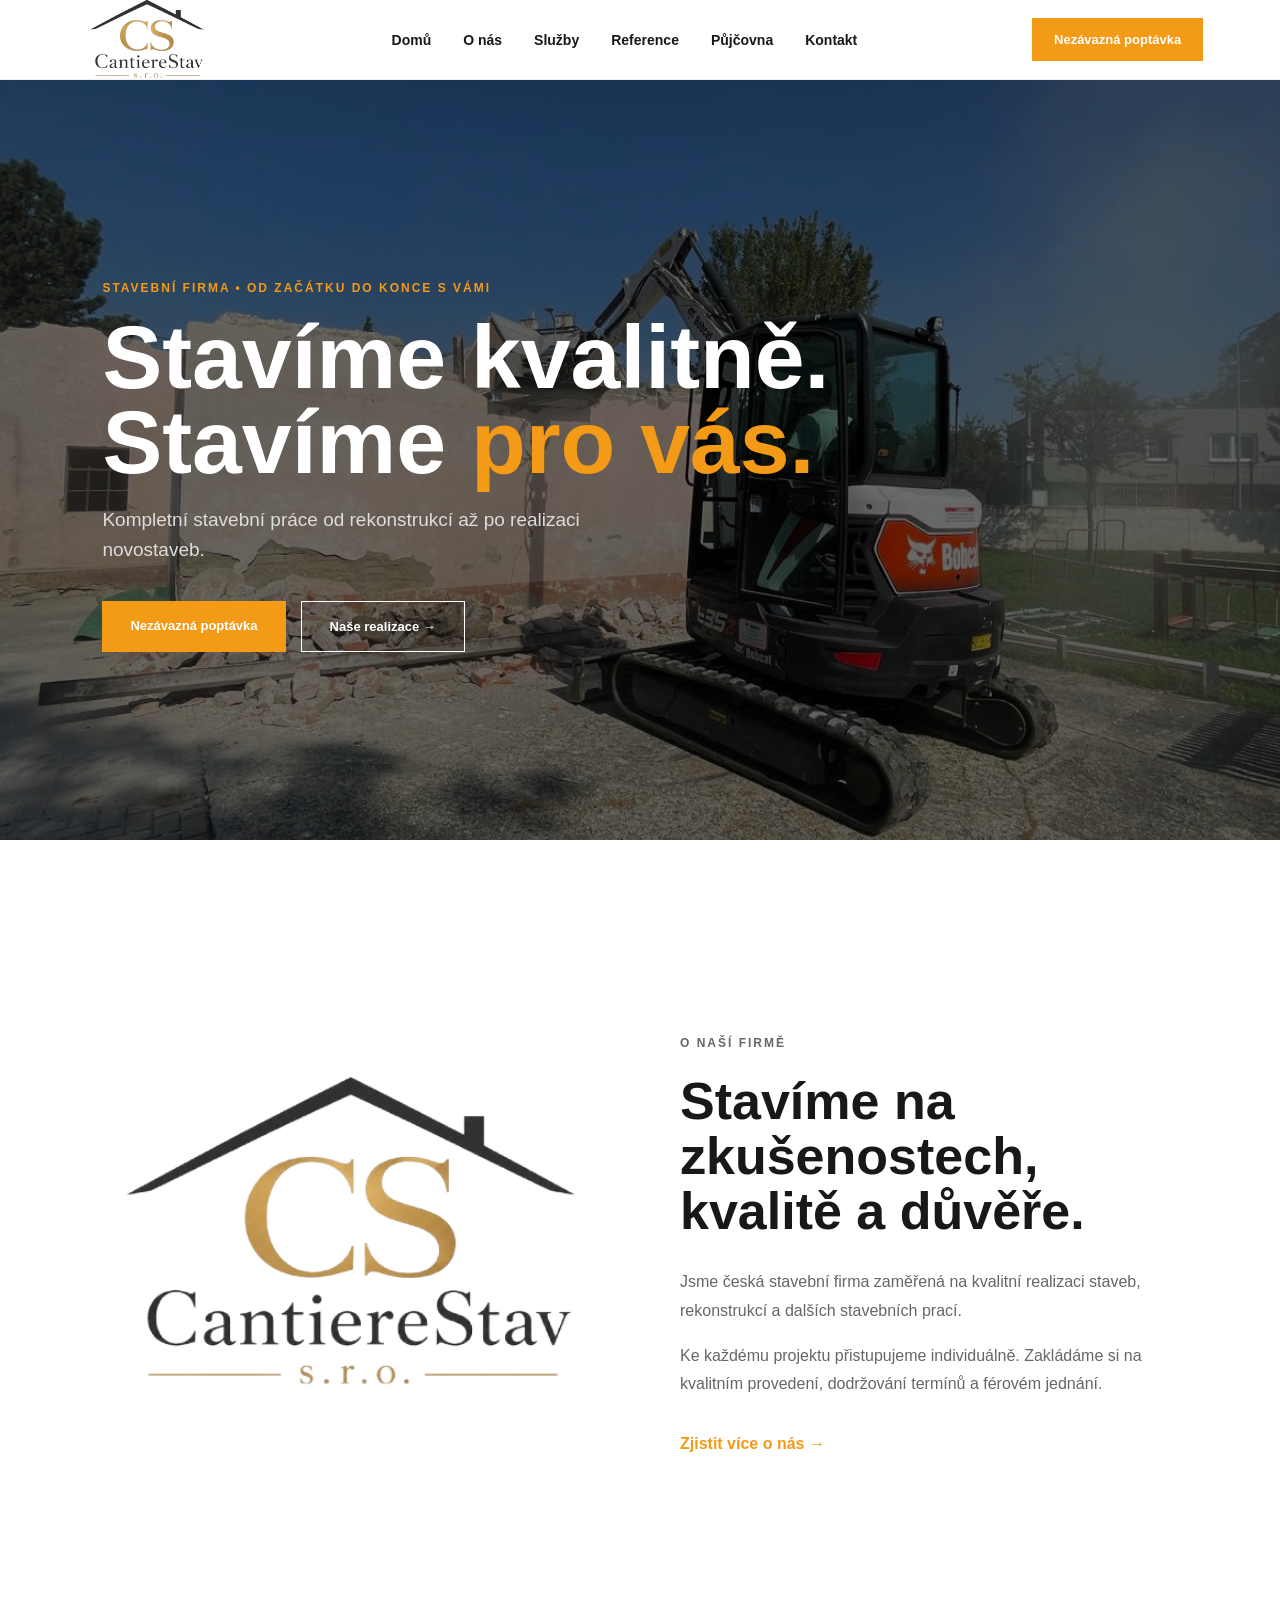
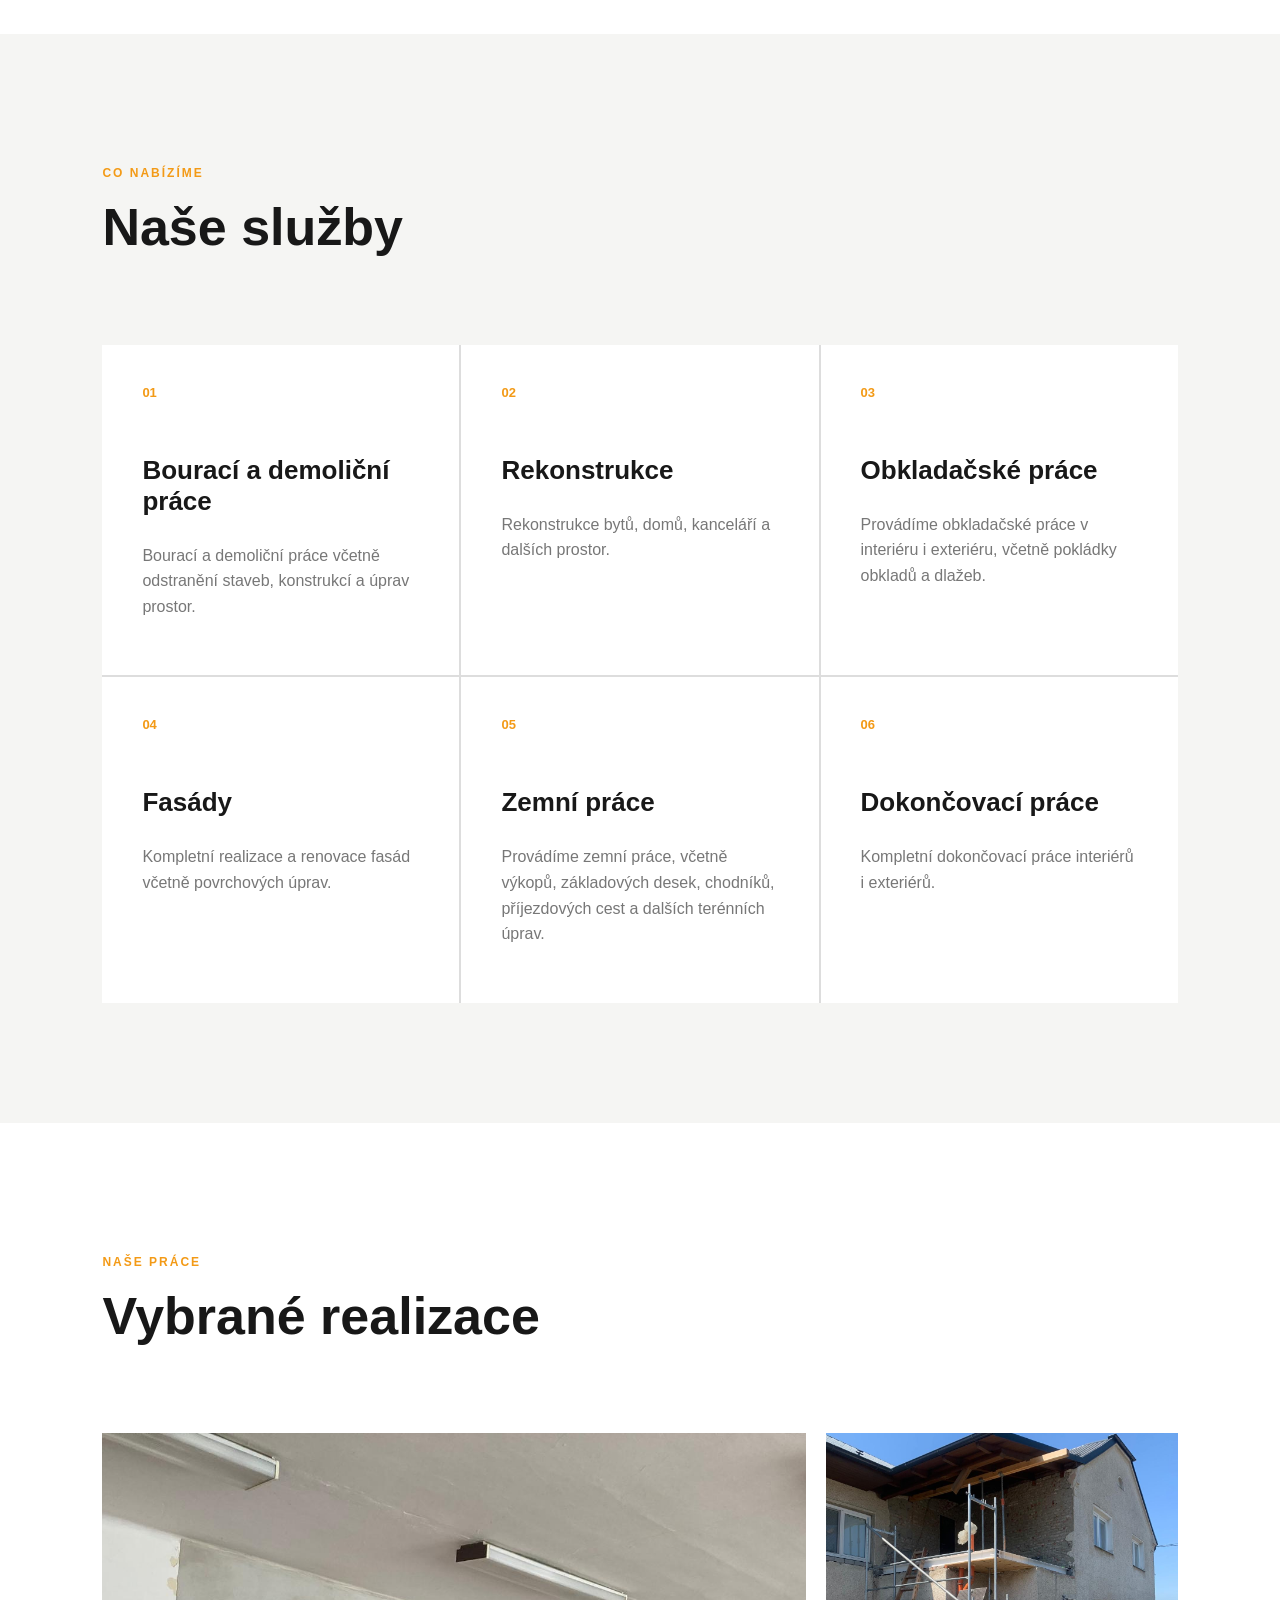
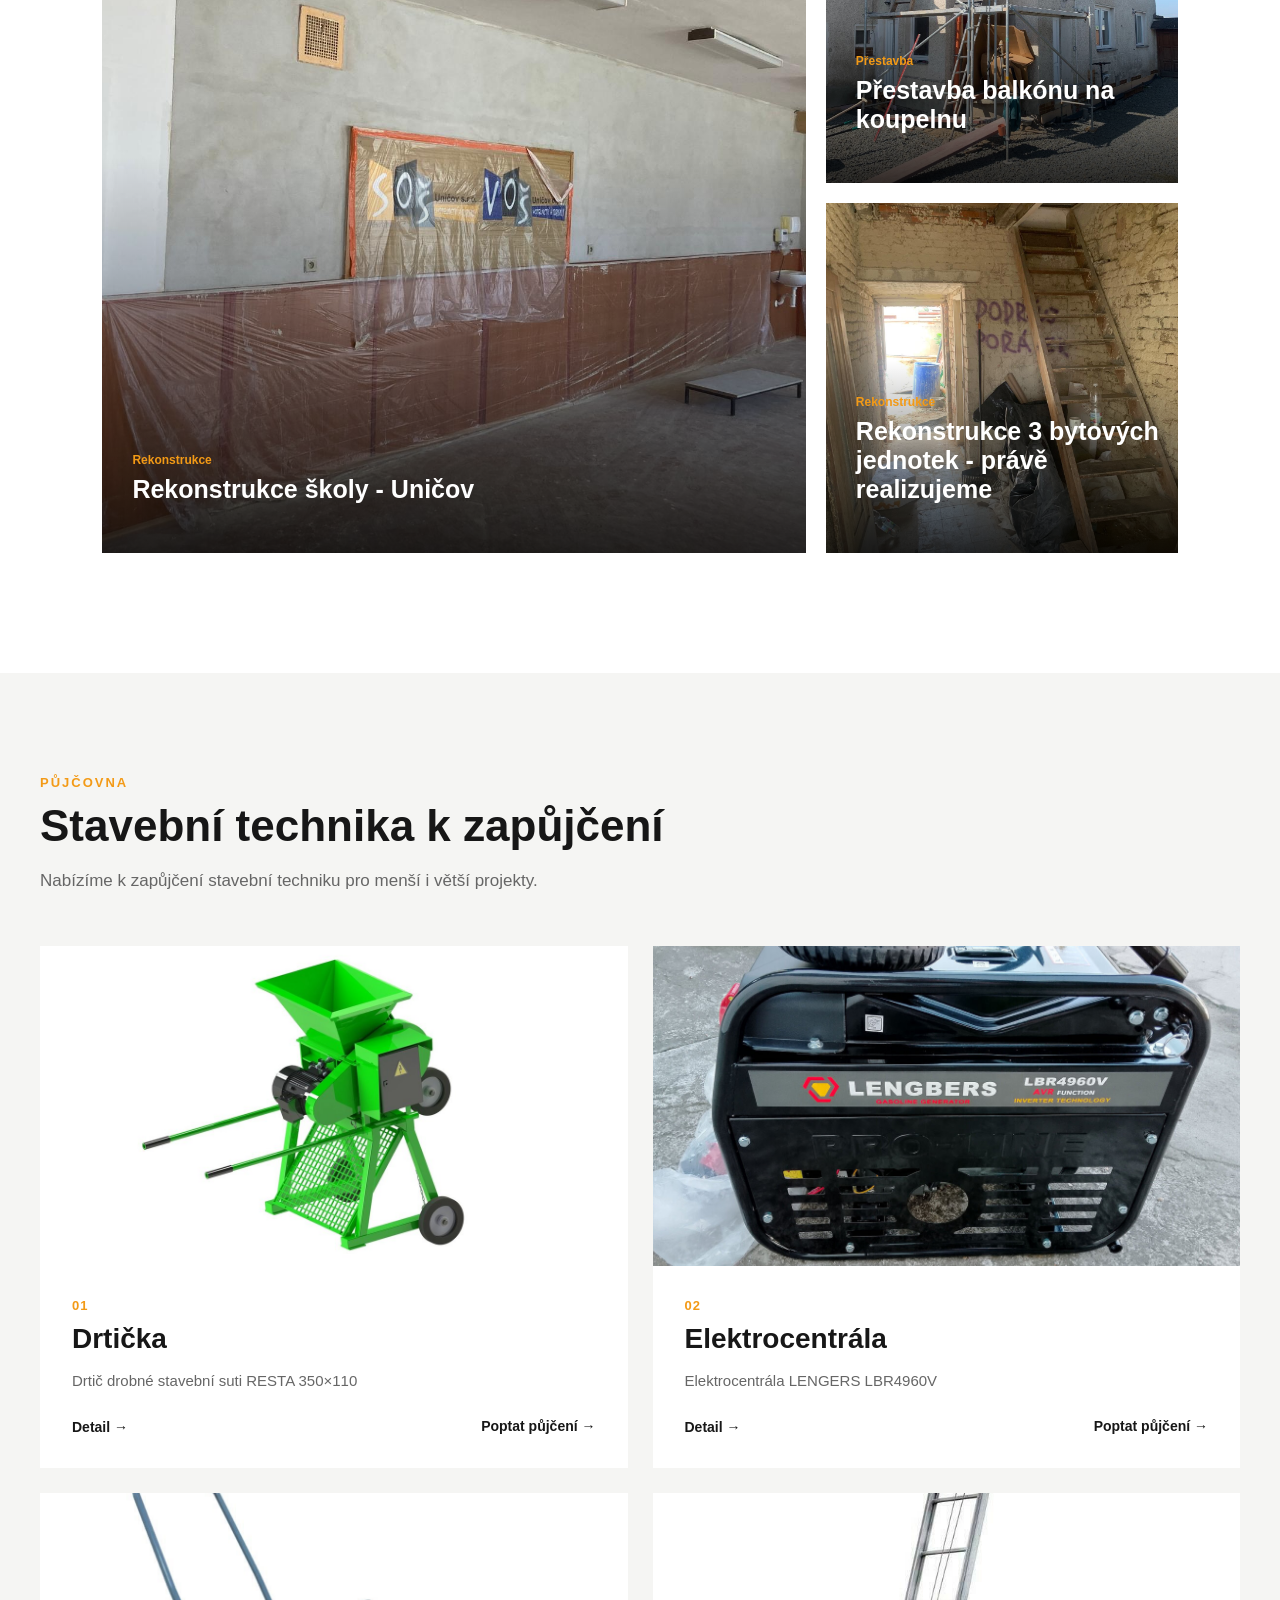
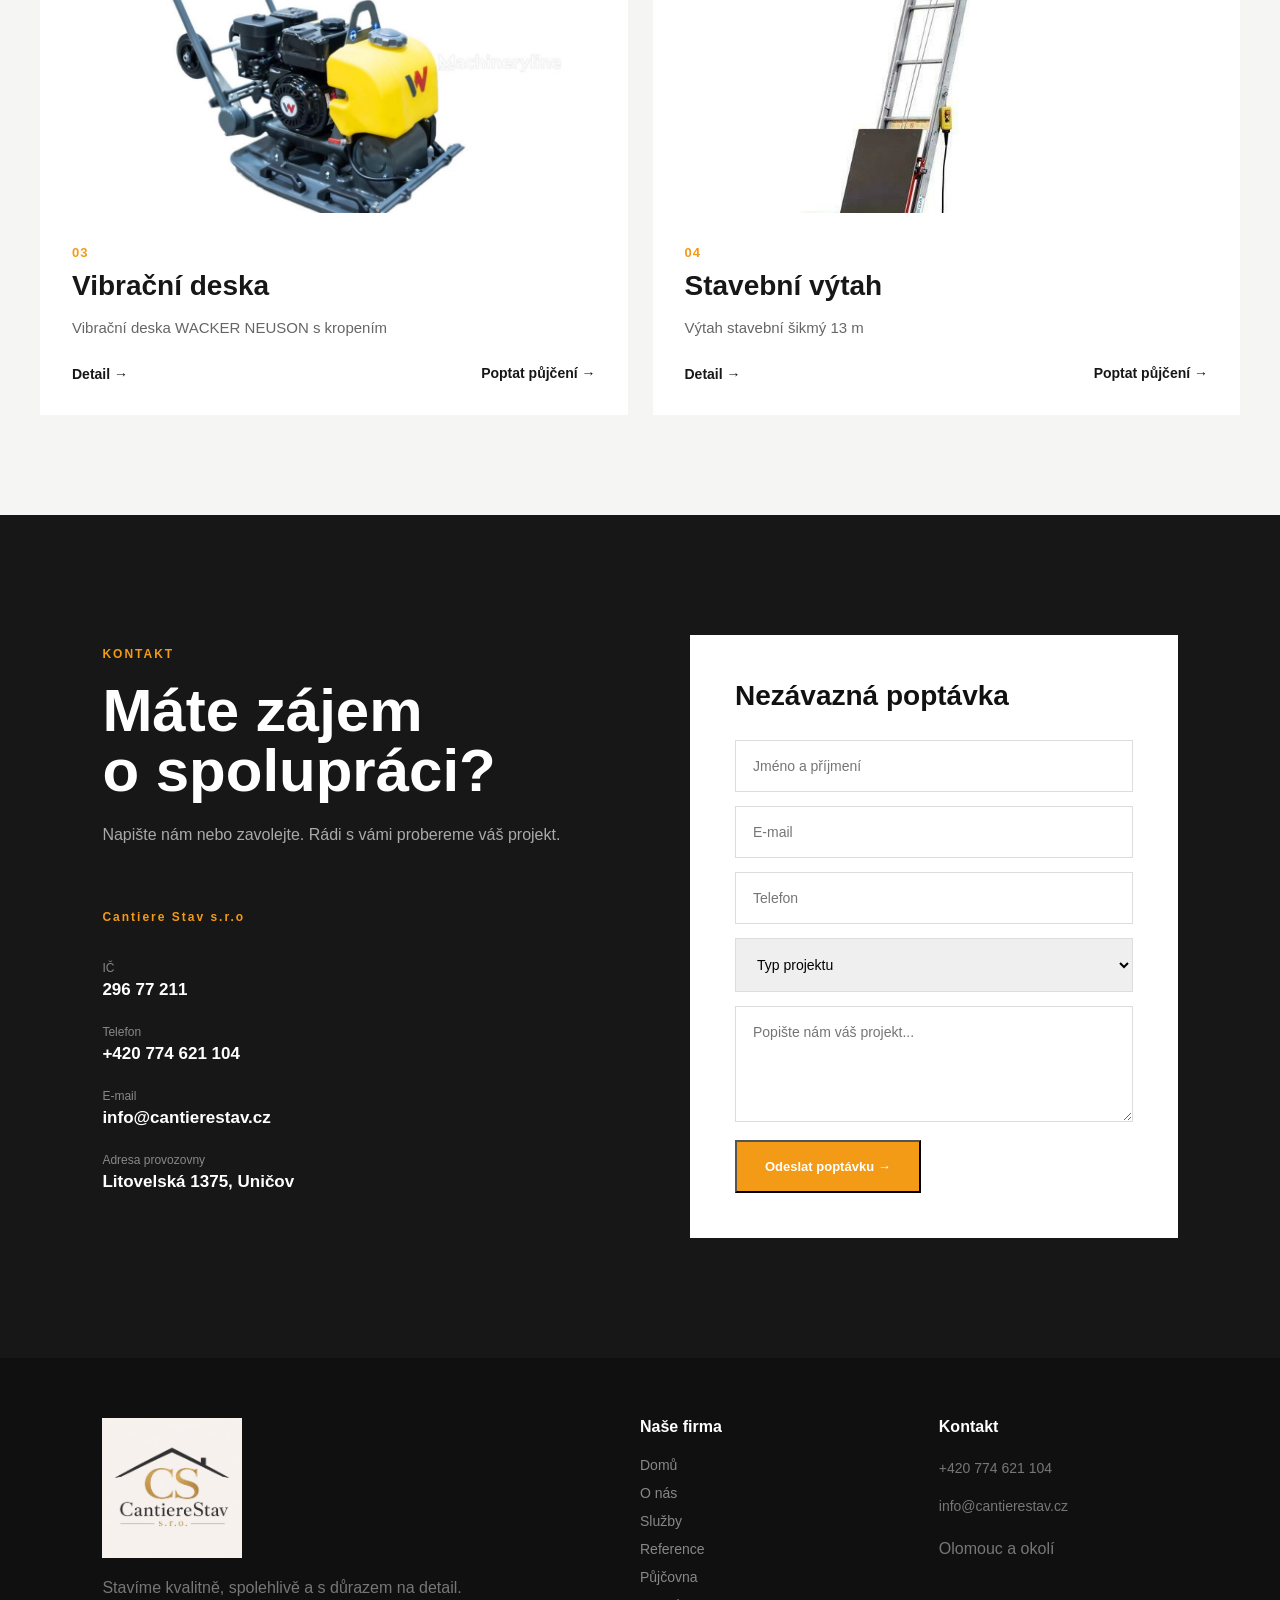
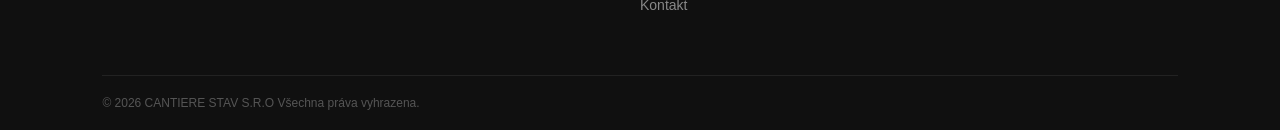
==== index.html @ 4ad2f7f8 "Add files via upload" ====
<!DOCTYPE html>
<html lang="cs">
<head>
<meta charset="UTF-8">
<meta name="viewport" content="width=device-width, initial-scale=1.0">

<title>CANTIERE STAV | Stavební firma</title>

<link rel="stylesheet" href="style.css">
</head>

<body>

<!-- ================= HEADER ================= -->

<header class="header">

<a href="#" class="logo">
    <img src="logo.png">
</a>

<nav class="nav">
<a href="#home">Domů</a>
<a href="#about">O nás</a>
<a href="#services">Služby</a>
<a href="#projects">Reference</a>
<a href="#rental">Půjčovna</a>
<a href="#contact">Kontakt</a>
</nav>

<a href="#contact" class="header-btn">
Nezávazná poptávka
</a>

<button class="menu-btn" onclick="toggleMenu()">
☰
</button>

</header>


<!-- ================= HERO ================= -->

<section id="home" class="hero">

<div class="hero-overlay"></div>

<div class="hero-content">

<p class="small-title">
STAVEBNÍ FIRMA • OD ZAČÁTKU DO KONCE S VÁMI
</p>

<h1>
Stavíme kvalitně.<br>
Stavíme <span>pro vás.</span>
</h1>

<p class="hero-text">
Kompletní stavební práce od rekonstrukcí
až po realizaci novostaveb.
</p>

<div class="hero-buttons">
<a href="#contact" class="btn primary">
Nezávazná poptávka
</a>

<a href="#projects" class="btn secondary">
Naše realizace →
</a>
</div>

</div>

</section>

<!-- ================= ABOUT ================= -->

<section id="about" class="section about">

<div class="about-image">
<img src="logo.png" alt="Stavební práce">
</div>

<div class="about-content">

<p class="section-label">
O NAŠÍ FIRMĚ
</p>

<h2>
Stavíme na zkušenostech,
kvalitě a důvěře.
</h2>

<p>
Jsme česká stavební firma zaměřená na kvalitní
realizaci staveb, rekonstrukcí a dalších
stavebních prací.
</p>

<p>
Ke každému projektu přistupujeme individuálně.
Zakládáme si na kvalitním provedení, dodržování
termínů a férovém jednání.
</p>

<a href="#contact" class="text-link">
Zjistit více o nás →
</a>

</div>

</section>


<!-- ================= SERVICES ================= -->

<section id="services" class="section services-section">

<div class="section-heading">

<div>
<p class="section-label">CO NABÍZÍME</p>

<h2>
Naše služby
</h2>
</div>
</div>


<div class="services-grid">

<div class="service-card">

<div class="service-number">01</div>

<h3>Bourací a demoliční práce</h3>

<p>
Bourací a demoliční práce včetně odstranění staveb, konstrukcí a úprav prostor.
</p>

</div>


<div class="service-card">

<div class="service-number">02</div>

<h3>Rekonstrukce</h3>

<p>
Rekonstrukce bytů, domů, kanceláří
a dalších prostor.
</p>

</div>


<div class="service-card">

<div class="service-number">03</div>

<h3>Obkladačské práce</h3>

<p>
Provádíme obkladačské práce v interiéru i exteriéru,
 včetně pokládky obkladů a dlažeb.</p>

</div>


<div class="service-card">

<div class="service-number">04</div>

<h3>Fasády</h3>

<p>
Kompletní realizace a renovace
fasád včetně povrchových úprav.
</p>

</div>


<div class="service-card">

<div class="service-number">05</div>

<h3>Zemní práce</h3>

<p>
Provádíme zemní práce, včetně výkopů,
 základových desek, chodníků, příjezdových cest a dalších terénních úprav.
</p>

</div>


<div class="service-card">

<div class="service-number">06</div>

<h3>Dokončovací práce</h3>

<p>
Kompletní dokončovací práce
interiérů i exteriérů.
</p>

</div>

</div>

</section>


<!-- ================= PROJECTS ================= -->

<section id="projects" class="section projects">

<div class="section-heading">

<div>
<p class="section-label">NAŠE PRÁCE</p>

<h2>
Vybrané realizace
</h2>
</div>
</div>


<div class="projects-grid">

<!-- REALIZACE 1 -->
<div class="project large" onclick="openGallery(0)">

<img src="skola12.jpeg" alt="Rekonstrukce školy">

<div class="project-info">
<span>Rekonstrukce</span>
<h3>Rekonstrukce školy - Uničov</h3>
<small>Zobrazit galerii →</small>
</div>

</div>


<!-- REALIZACE 2 -->
<div class="project" onclick="openGallery(1)">

<img src="prestavba1.jpeg" alt="Přestavba balkónu na koupelnu">

<div class="project-info">
<span>Přestavba</span>
<h3>Přestavba balkónu na koupelnu</h3>
<small>Zobrazit galerii →</small>
</div>

</div>


<!-- REALIZACE 3 -->
<div class="project" onclick="openGallery(2)">

<img src="rek2.jpeg" alt="Rekonstrukce">

<div class="project-info">
<span>Rekonstrukce</span>
<h3>Rekonstrukce 3 bytových jednotek - právě realizujeme</h3>
<small>Zobrazit galerii →</small>
</div>

</div>

</div>
</section>

<!-- ================= GALERIE ================= -->

<div id="galleryModal" class="gallery-modal">

<button class="gallery-close" onclick="closeGallery()">
×
</button>

<button class="gallery-arrow gallery-prev" onclick="changePhoto(-1)">
‹
</button>

<div class="gallery-content">

<img id="galleryImage" src="" alt="Fotografie realizace">

<div class="gallery-caption">

<span id="galleryCategory"></span>

<h3 id="galleryTitle"></h3>

<p id="galleryCounter"></p>

</div>

</div>

<button class="gallery-arrow gallery-next" onclick="changePhoto(1)">
›
</button>

</div>

<!-- PŮJČOVNA -->
<section id="rental" class="rental-section">

<div class="rental-container">

<div class="rental-heading">
<span class="rental-label">PŮJČOVNA</span>
<h2>Stavební technika k zapůjčení</h2>
<p>
Nabízíme k zapůjčení stavební techniku pro menší i větší projekty.
</p>
</div>

<div class="rental-grid">

<!-- Drtička -->
<div class="rental-card">
<div class="rental-image">
<img src="drt.JPG" alt="Drtička">
</div>

<div class="rental-content">
<span class="rental-number">01</span>
<h3>Drtička</h3>
<p>Drtič drobné stavební suti RESTA 350×110</p>

<button class="rental-detail-btn" onclick="openRentalDetail('drticka')">
Detail →
</button>



<a href="#contact" class="rental-link">
Poptat půjčení →
</a>
</div>
</div>


<!-- Elektrocentrála -->
<div class="rental-card">
<div class="rental-image">
<img src="centrala.jpg" alt="Elektrocentrála">
</div>

<div class="rental-content">
<span class="rental-number">02</span>
<h3>Elektrocentrála</h3>

<p>
Elektrocentrála LENGERS LBR4960V
</p>
<button class="rental-detail-btn" onclick="openRentalDetail('elektrocentrala')">
Detail →
</button>

<a href="#contact" class="rental-link">
Poptat půjčení →
</a>
</div>
</div>


<!-- Vibrační deska -->
<div class="rental-card">
<div class="rental-image">
<img src="vibrdesk.png" alt="Vibrační deska">
</div>

<div class="rental-content">
<span class="rental-number">03</span>
<h3>Vibrační deska</h3>

<p>
Vibrační deska WACKER NEUSON s kropením
</p>

<button class="rental-detail-btn" onclick="openRentalDetail('vibracni')">
Detail →
</button>

<a href="#contact" class="rental-link">
Poptat půjčení →
</a>
</div>
</div>


<!-- Stavební výtah -->
<div class="rental-card">
<div class="rental-image">
<img src="vytahh.webp" alt="Stavební výtah">
</div>

<div class="rental-content">
<span class="rental-number">04</span>
<h3>Stavební výtah</h3>

<p>
Výtah stavební šikmý 13 m 
</p>

<button class="rental-detail-btn" onclick="openRentalDetail('vytah')">
Detail →
</button>


<a href="#contact" class="rental-link">
Poptat půjčení →
</a>
</div>
</div>

</div>

</div>

</section>



<!-- ================= CONTACT ================= -->

<section id="contact" class="contact">

<div class="contact-left">

<p class="section-label">
KONTAKT
</p>
<h2>
Máte zájem<br>
o spolupráci?
</h2>

<p>
Napište nám nebo zavolejte.
Rádi s vámi probereme váš projekt.
</p>

<div class="contact-details">

<p class="section-label">
Cantiere Stav s.r.o
</p>

<div>
<span>IČ</span>
<a href="https://verejnerejstriky.msp.gov.cz/vypis/1323923">
<strong>296 77 211</strong>
</a>
</div>


<div>
<span>Telefon</span>
<a href="+420774621104">
    <strong>+420 774 621 104</strong>
</a>
</div>

<div>
<span>E-mail</span>
<a href="mailto:info@cantierestav.cz">
    <strong>info@cantierestav.cz</strong>
</a>
</div>

<div>
<span>Adresa provozovny</span>
<a href="https://maps.app.goo.gl/i69DptNWa5yB41RJA" target="_blank">
    <strong>Litovelská 1375, Uničov</strong>
</a>
</div>

</div>

</div>


<form class="contact-form" onsubmit="sendForm(event)">

<h3>Nezávazná poptávka</h3>

<input
type="text"
placeholder="Jméno a příjmení"
required
>

<input
type="email"
placeholder="E-mail"
required
>

<input
type="tel"
placeholder="Telefon"
required
>

<select>
<option value="">Typ projektu</option>
<option>Bourací a demoliční práce </option>
<option>Rekonstrukce</option>
<option>Fasáda</option>
<option>Obkladačské práce</option>
<option>Jiné</option>
</select>

<textarea
placeholder="Popište nám váš projekt..."
rows="5"
></textarea>

<button type="submit" class="btn primary">
Odeslat poptávku →
</button>

</form>

</section>


<!-- ================= FOOTER ================= -->

<footer>

<div class="footer-top">

<div>
<a href="#" class="logo">
<img src="logoo.jpeg">
</a>

<p>
Stavíme kvalitně, spolehlivě
a s důrazem na detail.
</p>
</div>


<div>
<h4>Naše firma</h4>

<a href="#home">Domů</a>
<a href="#about">O nás</a>
<a href="#services">Služby</a>
<a href="#projects">Reference</a>
<a href="rental">Půjčovna</a>
<a href="#contact">Kontakt</a>
</div>


<div>
<h4>Kontakt</h4>

<a href="tel:+420774621104">
<p>+420 774 621 104</p></a>
<a href="mailto:info@cantierestav.cz">
<p>info@cantierestav.cz</p></a>
<p>Olomouc a okolí</p>
</div>

</div>


<div class="footer-bottom">
© 2026 CANTIERE STAV S.R.O Všechna práva vyhrazena.
</div>

</footer>


<script src="script.js"></script>


<!-- DETAIL PŮJČOVNY -->

<div id="rentalModal" class="rental-modal">

<div class="rental-modal-box">

<button class="rental-modal-close" onclick="closeRentalDetail()">×</button>

<div class="rental-modal-photo">
<img id="rentalModalImage" src="" alt="">
</div>

<div class="rental-modal-content">

<span id="rentalModalNumber" class="rental-modal-number"></span>

<h2 id="rentalModalTitle"></h2>

<div id="rentalModalText"></div>

</div>

</div>

</div>

</body>
</html>
---- style.css ----
* {
box-sizing: border-box;
}

html {
scroll-behavior: smooth;
}

body {
margin: 0;
font-family: Arial, Helvetica, sans-serif;
color: #181818;
background: #fff;
}

a {
text-decoration: none;
color: inherit;
}


/* ================= HEADER ================= */

.header {
height: 80px;

display: flex;
align-items: center;
justify-content: space-between;

padding: 0 6%;

background: white;

position: fixed;
top: 0;
left: 0;
right: 0;

z-index: 1000;

border-bottom: 1px solid #eee;
}

.logo {
font-size: 22px;
font-weight: 900;
letter-spacing: -1px;
}

.logo span {
color: #f39a16;
}

.nav {
display: flex;
gap: 32px;
}

.nav a {
font-size: 14px;
font-weight: 600;
}

.nav a:hover {
color: #f39a16;
}

.header-btn {
background: #f39a16;
color: white;

padding: 14px 22px;

font-size: 13px;
font-weight: bold;
}

.menu-btn {
display: none;

background: none;
border: 0;

font-size: 28px;
}


/* ================= HERO ================= */

.hero {
min-height: 760px;

margin-top: 80px;

position: relative;

display: flex;
align-items: center;

background-image: url("bagr.jpeg");
background-size: cover;
background-position: center;
}

.hero-overlay {
position: absolute;
inset: 0;

background: rgba(0, 0, 0, 0.58);
}

.hero-content {
position: relative;

max-width: 850px;

margin-left: 8%;

color: white;
}

.small-title,
.section-label {
font-size: 12px;
font-weight: 800;
letter-spacing: 2px;

color: #f39a16;
}

.hero h1 {
font-size: clamp(50px, 7vw, 92px);

line-height: .95;

margin: 20px 0;
}

.hero h1 span {
color: #f39a16;
}

.hero-text {
max-width: 550px;

font-size: 19px;
line-height: 1.6;

color: #ddd;
}

.hero-buttons {
display: flex;
gap: 15px;

margin-top: 35px;
}


/* ================= BUTTONS ================= */

.btn {
display: inline-block;

padding: 17px 28px;

font-size: 13px;
font-weight: 800;

transition: .2s;
}

.primary {
background: #f39a16;
color: white;
}

.primary:hover {
background: #d98000;
}

.secondary {
border: 1px solid white;
color: white;
}

.secondary:hover {
background: white;
color: #111;
}

.white {
background: white;
color: #111;
}

.white:hover {
background: #eee;
}


/* ================= INFO BAR ================= */

.info-bar {
display: grid;
grid-template-columns: repeat(4, 1fr);

background: #171717;

color: white;
}

.info-bar div {
padding: 32px;

border-right: 1px solid #333;

text-align: center;
}

.info-bar strong {
display: block;

font-size: 30px;

color: #f39a16;
}

.info-bar span {
display: block;

margin-top: 7px;

color: #aaa;

font-size: 13px;
}


/* ================= SECTIONS ================= */

.section {
padding: 120px 8%;
}

.about {
display: grid;

grid-template-columns: 1fr 1fr;

gap: 80px;

align-items: center;
}

.about-image img {
width: 100%;
height: 550px;

object-fit: cover;
}

.about-content h2,
.section-heading h2 {
font-size: 52px;

line-height: 1.05;

margin: 20px 0 30px;
}

.about-content p {
color: #666;

line-height: 1.8;

max-width: 600px;
}

.text-link {
display: inline-block;

margin-top: 20px;

font-weight: 800;

color: #f39a16;
}


/* ================= SERVICES ================= */

.services-section {
background: #f5f5f3;
}

.section-heading {
display: flex;

justify-content: space-between;
align-items: end;

margin-bottom: 60px;
}

.section-heading > p {
max-width: 350px;

color: #777;

line-height: 1.6;
}

.services-grid {
display: grid;

grid-template-columns: repeat(3, 1fr);

gap: 2px;

background: #ddd;
}

.service-card {
background: white;

padding: 40px;

min-height: 280px;

transition: .25s;
}

.service-card:hover {
transform: translateY(-5px);
}

.service-number {
color: #f39a16;

font-size: 13px;

font-weight: bold;
}

.service-card h3 {
font-size: 26px;

margin-top: 55px;
}

.service-card p {
color: #777;

line-height: 1.6;
}

.service-card a {
color: #f39a16;

font-size: 13px;

font-weight: bold;
}


/* ================= CTA ================= */

.cta {
padding: 90px 8%;

display: flex;

align-items: center;
justify-content: space-between;

background: #f39a16;
}

.cta .section-label {
color: white;
}

.cta h2 {
color: white;

font-size: 55px;

line-height: 1;

margin: 10px 0 0;
}

.cta h2 span {
color: #171717;
}


/* ================= PROJECTS ================= */

.projects-grid {
display: grid;

grid-template-columns: 2fr 1fr;

gap: 20px;
}

.project {
position: relative;

height: 350px;

overflow: hidden;
}

.project.large {
grid-row: span 2;

height: 720px;
}

.project img {
width: 100%;
height: 100%;

object-fit: cover;

transition: .5s;
}

.project:hover img {
transform: scale(1.05);
}

.project::after {
content: "";

position: absolute;

inset: 0;

background: linear-gradient(
transparent 45%,
rgba(0,0,0,.8)
);
}

.project-info {
position: absolute;

left: 30px;
bottom: 25px;

z-index: 2;

color: white;
}

.project-info span {
color: #f39a16;

font-size: 12px;

font-weight: bold;
}

.project-info h3 {
margin: 7px 0 0;

font-size: 25px;
}


/* ================= CONTACT ================= */

.contact {
padding: 120px 8%;

display: grid;

grid-template-columns: 1fr 1fr;

gap: 100px;

background: #171717;

color: white;
}

.contact-left h2 {
font-size: 60px;

line-height: 1;

margin: 20px 0;
}

.contact-left > p:not(.section-label) {
color: #aaa;

line-height: 1.7;

max-width: 500px;
}

.contact-details {
margin-top: 50px;

display: grid;

gap: 25px;
}

.contact-details span {
display: block;

color: #888;

font-size: 12px;

margin-bottom: 5px;
}

.contact-details strong {
font-size: 17px;
}

.contact-form {
padding: 45px;

background: white;

color: #111;
}

.contact-form h3 {
font-size: 28px;

margin-top: 0;
}

.contact-form input,
.contact-form select,
.contact-form textarea {
width: 100%;

padding: 17px;

margin-bottom: 14px;

border: 1px solid #ddd;

font-family: inherit;

font-size: 14px;
}

.contact-form textarea {
resize: vertical;
}


/* ================= FOOTER ================= */

footer {
background: #101010;

color: white;

padding: 60px 8% 20px;
}

.footer-top {
display: grid;

grid-template-columns: 2fr 1fr 1fr;

gap: 60px;

padding-bottom: 50px;
}

.footer-top p {
color: #777;

line-height: 1.7;
}

.footer-top h4 {
margin-top: 0;
}

.footer-top > div:not(:first-child) a {
display: block;

color: #888;

margin-bottom: 12px;

font-size: 14px;
}

.footer-bottom {
padding-top: 20px;

border-top: 1px solid #222;

color: #555;

font-size: 12px;
}


/* ================= MOBILE ================= */

@media (max-width: 900px) {

.nav,
.header-btn {
display: none;
}

.menu-btn {
display: block;
}

.nav.active {
display: flex;

position: absolute;

top: 80px;
left: 0;
right: 0;

padding: 25px;

background: white;

flex-direction: column;

gap: 20px;
}

.hero {
min-height: 650px;
}

.hero-content {
margin: 0 7%;
}

.info-bar {
grid-template-columns: 1fr 1fr;
}

.about,
.contact {
grid-template-columns: 1fr;

gap: 50px;
}

.services-grid {
grid-template-columns: 1fr 1fr;
}

.section-heading {
display: block;
}

.projects-grid {
grid-template-columns: 1fr;
}

.project,
.project.large {
height: 400px;
grid-row: auto;
}

.cta {
display: block;
}

.cta .btn {
margin-top: 30px;
}

.footer-top {
grid-template-columns: 1fr;
}
}


@media (max-width: 600px) {

.header {
padding: 0 5%;
}

.hero h1 {
font-size: 48px;
}

.hero-buttons {
flex-direction: column;

align-items: flex-start;
}

.info-bar {
grid-template-columns: 1fr;
}

.section {
padding: 80px 6%;
}

.about-image img {
height: 350px;
}

.about-content h2,
.section-heading h2 {
font-size: 38px;
}

.services-grid {
grid-template-columns: 1fr;
}

.cta {
padding: 70px 6%;
}

.cta h2 {
font-size: 40px;
}

.contact {
padding: 80px 6%;
}

.contact-left h2 {
font-size: 45px;
}

.contact-form {
padding: 25px;
}
}
.logo img {width: 140px;
    height: auto;
    display: block;
    }


    /* ================= GALLERY ================= */

.project {
cursor: pointer;
}

.project-info small {
display: block;

margin-top: 10px;

color: #ddd;

font-size: 12px;

opacity: 0;

transform: translateY(5px);

transition: .25s;
}

.project:hover .project-info small {
opacity: 1;

transform: translateY(0);
}


/* MODAL */

.gallery-modal {
position: fixed;

inset: 0;

z-index: 9999;

background: rgba(0, 0, 0, 0.94);

display: none;

align-items: center;
justify-content: center;
}

.gallery-modal.active {
display: flex;
}


.gallery-content {
width: min(1000px, 80vw);

text-align: center;

position: relative;
}


.gallery-content img {
width: 100%;

max-height: 75vh;

object-fit: contain;

display: block;

margin: auto;
}


.gallery-caption {
text-align: left;

margin-top: 15px;

color: white;
}

.gallery-caption span {
color: #f39a16;

font-size: 12px;

font-weight: bold;

text-transform: uppercase;
}

.gallery-caption h3 {
margin: 5px 0;

font-size: 22px;
}

.gallery-caption p {
margin: 0;

color: #999;

font-size: 13px;
}


/* CLOSE */

.gallery-close {
position: absolute;

top: 25px;
right: 35px;

z-index: 10;

border: none;

background: none;

color: white;

font-size: 45px;

cursor: pointer;
}


/* ARROWS */

.gallery-arrow {
position: absolute;

top: 50%;

transform: translateY(-50%);

width: 55px;
height: 55px;

border-radius: 50%;

border: 1px solid rgba(255,255,255,.4);

background: rgba(0,0,0,.4);

color: white;

font-size: 40px;

line-height: 40px;

cursor: pointer;

transition: .2s;
}

.gallery-arrow:hover {
background: #f39a16;

border-color: #f39a16;
}

.gallery-prev {
left: 30px;
}

.gallery-next {
right: 30px;
}


/* MOBILE */

@media (max-width: 700px) {

.gallery-content {
width: 90vw;
}

.gallery-arrow {
width: 45px;
height: 45px;

font-size: 30px;
}

.gallery-prev {
left: 10px;
}

.gallery-next {
right: 10px;
}

.gallery-close {
top: 10px;
right: 15px;
}

}



/* ========================================
PŮJČOVNA
RESPONSIVE - PC / NOTEBOOK / TABLET / MOBIL
======================================== */

.rental-section {
width: 100%;
background: #f5f5f3;
padding: 100px 0;
}

.rental-container {
width: min(1200px, calc(100% - 40px));
margin: 0 auto;
}


/* ========================================
NADPIS
======================================== */

.rental-heading {
max-width: 720px;
margin: 0 0 50px;
}

.rental-label {
display: inline-block;
margin-bottom: 12px;

color: #f39a16;
font-size: 13px;
font-weight: 700;
letter-spacing: 2px;
text-transform: uppercase;
}

.rental-heading h2 {
margin: 0 0 16px;

color: #171717;
font-size: clamp(30px, 4vw, 44px);
line-height: 1.1;
font-weight: 700;
}

.rental-heading p {
margin: 0;

color: #666;
font-size: 17px;
line-height: 1.7;
}


/* ========================================
GRID
======================================== */

.rental-grid {
display: grid;
grid-template-columns: repeat(2, minmax(0, 1fr));
gap: 25px;
}


/* ========================================
KARTA
======================================== */

.rental-card {
min-width: 0;
background: #fff;
overflow: hidden;

transition:
transform 0.3s ease,
box-shadow 0.3s ease;
}

.rental-card:hover {
transform: translateY(-5px);
box-shadow: 0 15px 35px rgba(0, 0, 0, 0.10);
}


/* ========================================
OBRÁZEK
======================================== */

.rental-image {
width: 100%;
height: clamp(230px, 25vw, 320px);

overflow: hidden;
background: #ddd;
}

.rental-image img {
width: 100%;
height: 100%;

display: block;
object-fit: cover;

transition: transform 0.5s ease;
}

.rental-card:hover .rental-image img {
transform: scale(1.05);
}


/* ========================================
OBSAH KARTY
======================================== */

.rental-content {
padding: clamp(22px, 3vw, 32px);
}

.rental-number {
display: block;
margin-bottom: 9px;

color: #f39a16;
font-size: 13px;
font-weight: 700;
letter-spacing: 1px;
}

.rental-content h3 {
margin: 0 0 13px;

color: #171717;
font-size: clamp(22px, 2.5vw, 28px);
line-height: 1.2;
}

.rental-content p {
margin: 0 0 24px;

color: #666;
font-size: 15px;
line-height: 1.7;
}

.rental-link {
display: flex;
justify-content: space-between;
float: right;

color: #171717;
font-size: 14px;
font-weight: 700;
text-decoration: none;

transition: color 0.2s ease;
}

.rental-link:hover {
color: #f39a16;
}


/* ========================================
VELKÉ NOTEBOOKY / MENŠÍ PC
1200 px
======================================== */

@media (max-width: 1200px) {

.rental-section {
padding: 90px 0;
}

.rental-container {
width: min(1100px, calc(100% - 40px));
}

}


/* ========================================
TABLET
900 px
======================================== */

@media (max-width: 900px) {

.rental-section {
padding: 75px 0;
}

.rental-container {
width: calc(100% - 36px);
}

.rental-heading {
margin-bottom: 40px;
}

.rental-heading p {
font-size: 16px;
}

.rental-grid {
gap: 20px;
}

.rental-image {
height: 250px;
}

.rental-content {
padding: 25px;
}

}


/* ========================================
VĚTŠÍ MOBIL
700 px
======================================== */

@media (max-width: 700px) {

.rental-section {
padding: 65px 0;
}

.rental-container {
width: calc(100% - 30px);
}

.rental-grid {
grid-template-columns: 1fr;
gap: 20px;
}

.rental-image {
height: 280px;
}

}


/* ========================================
MOBIL
600 px
======================================== */

@media (max-width: 600px) {

.rental-section {
padding: 55px 0;
}

.rental-container {
width: calc(100% - 28px);
}

.rental-heading {
margin-bottom: 32px;
}

.rental-label {
font-size: 12px;
letter-spacing: 1.5px;
}

.rental-heading h2 {
font-size: 30px;
}

.rental-heading p {
font-size: 15px;
line-height: 1.6;
}

.rental-grid {
gap: 18px;
}

.rental-image {
height: 230px;
}

.rental-content {
padding: 23px;
}

.rental-content h3 {
font-size: 23px;
}

.rental-content p {
font-size: 14px;
line-height: 1.65;
margin-bottom: 20px;
}

}


/* ========================================
MALÝ MOBIL
400 px
======================================== */

@media (max-width: 400px) {

.rental-section {
padding: 45px 0;
}

.rental-container {
width: calc(100% - 22px);
}

.rental-heading h2 {
font-size: 27px;
}

.rental-heading p {
font-size: 14px;
}

.rental-image {
height: 210px;
}

.rental-content {
padding: 20px;
}

.rental-content h3 {
font-size: 21px;
}

.rental-content p {
font-size: 14px;
}

}


/* ========================================
EXTRA MALÝ TELEFON
350 px
======================================== */

@media (max-width: 350px) {

.rental-section {
padding: 40px 0;
}

.rental-container {
width: calc(100% - 20px);
}

.rental-heading h2 {
font-size: 25px;
}

.rental-image {
height: 190px;
}

.rental-content {
padding: 18px;
}

}


/* ========================================
POPUP DETAIL PŮJČOVNY
======================================== */

.rental-detail-btn {
border: none;
padding: 0;

background: none;

color: #171717;
font-family: inherit;
font-size: 14px;
font-weight: 700;

cursor: pointer;
transition: color .2s ease;
}

.rental-detail-btn:hover {
color: #f39a16;
}


/* POZADÍ */

.rental-modal {
position: fixed;
inset: 0;

z-index: 99999;

display: none;
align-items: center;
justify-content: center;

padding: 25px;

background: rgba(0, 0, 0, .72);
}

.rental-modal.active {
display: flex;
}


/* OKNO */

.rental-modal-box {
position: relative;

width: min(1000px, 100%);
max-height: 90vh;

display: grid;
grid-template-columns: 40% 60%;

background: #fff;

overflow: hidden;
}


/* FOTO */

.rental-modal-photo {
min-height: 550px;
}

.rental-modal-photo img {
width: 85%;
max-width: 700px;
height: auto;
margin: 0 auto;
display: block;
object-fit: contain;
min-height: 550px;
display: flex;
align-items: center;
justify-content: center
}


/* TEXT */

.rental-modal-content {
padding: 50px;

overflow-y: auto;
}

.rental-modal-number {
color: #f39a16;

font-size: 13px;
font-weight: 700;
letter-spacing: 2px;
}

.rental-modal-content h2 {
margin: 12px 0 30px;

color: #171717;

font-size: clamp(30px, 4vw, 45px);
line-height: 1.1;
}

.rental-modal-content p {
margin: 0 0 20px;

color: #666;

font-size: 15px;
line-height: 1.8;
}

.rental-modal-content h3 {
margin: 30px 0 12px;

color: #171717;

font-size: 20px;
}


/* ZAVŘÍT */

.rental-modal-close {
position: absolute;

top: 15px;
right: 15px;

z-index: 10;

width: 42px;
height: 42px;

border: 0;

background: rgba(0, 0, 0, .65);
color: white;

font-size: 30px;
line-height: 1;

cursor: pointer;

transition: .2s;
}

.rental-modal-close:hover {
background: #f39a16;
}


/* ========================================
TABLET
======================================== */

@media (max-width: 900px) {

.rental-modal {
padding: 15px;
}

.rental-modal-box {
grid-template-columns: 1fr;

max-height: 92vh;

overflow-y: auto;
}

.rental-modal-photo {
height: 280px;
min-height: 280px;
}

.rental-modal-content {
padding: 35px;
}

}


/* ========================================
MOBIL
======================================== */

@media (max-width: 600px) {

.rental-modal {
padding: 8px;
}

.rental-modal-box {
max-height: 94vh;
}

.rental-modal-photo {
height: 210px;
min-height: 210px;
}

.rental-modal-content {
padding: 28px 22px;
}

.rental-modal-content h2 {
font-size: 30px;
margin-bottom: 22px;
}

.rental-modal-content p {
font-size: 14px;
line-height: 1.7;
}

.rental-modal-close {
top: 10px;
right: 10px;

width: 38px;
height: 38px;

font-size: 27px;
}

}
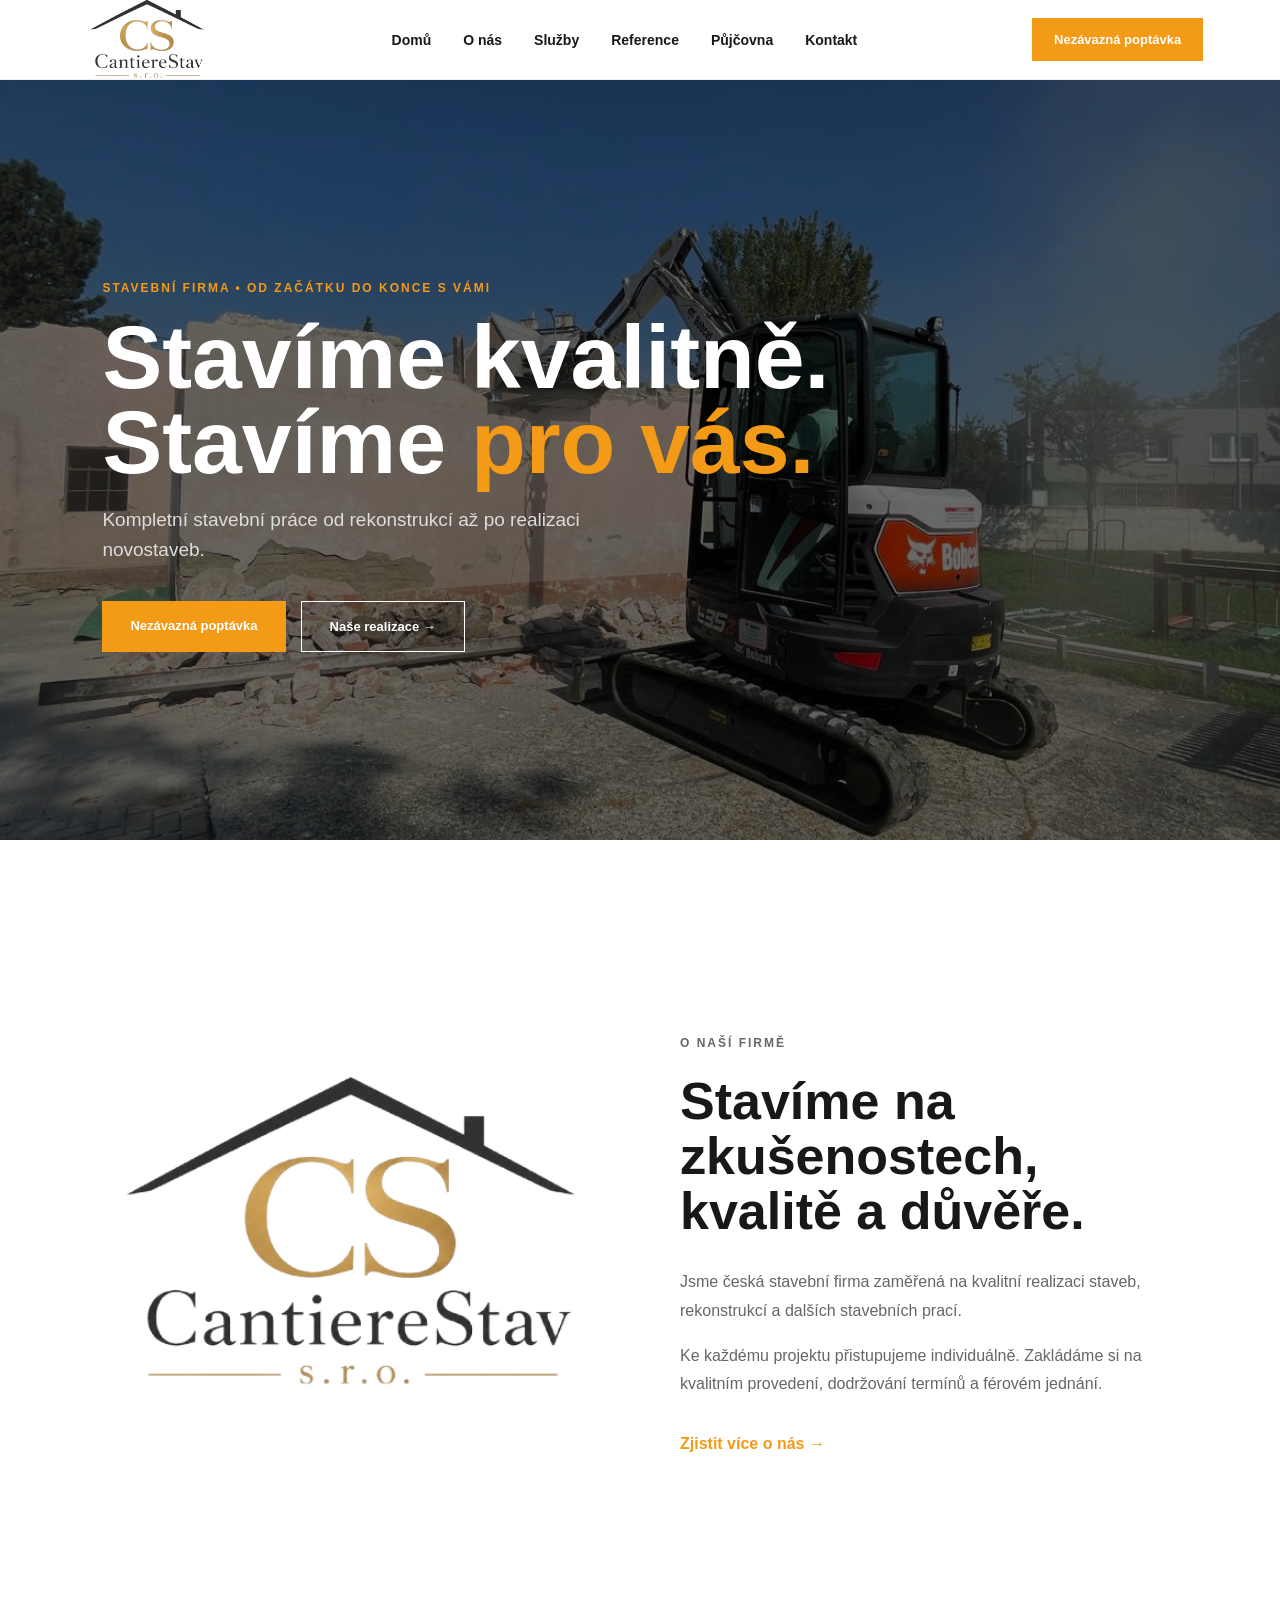
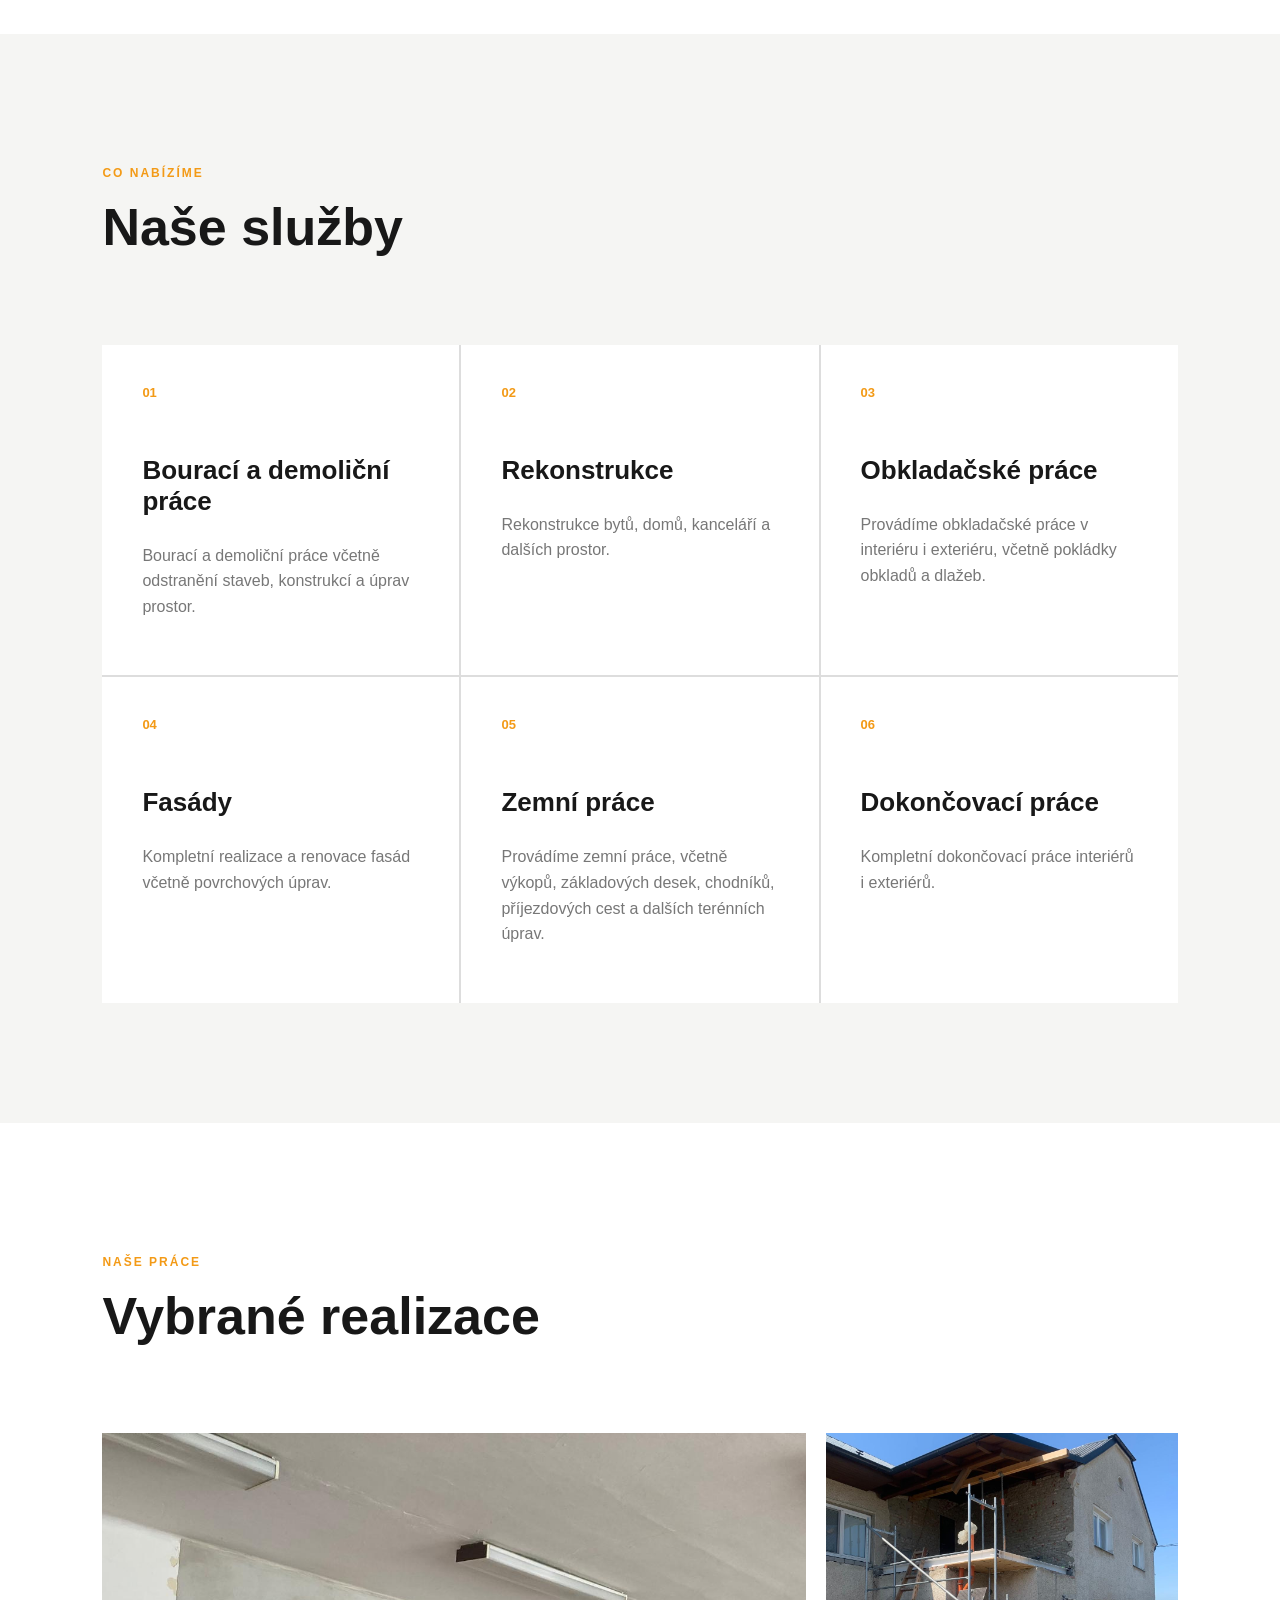
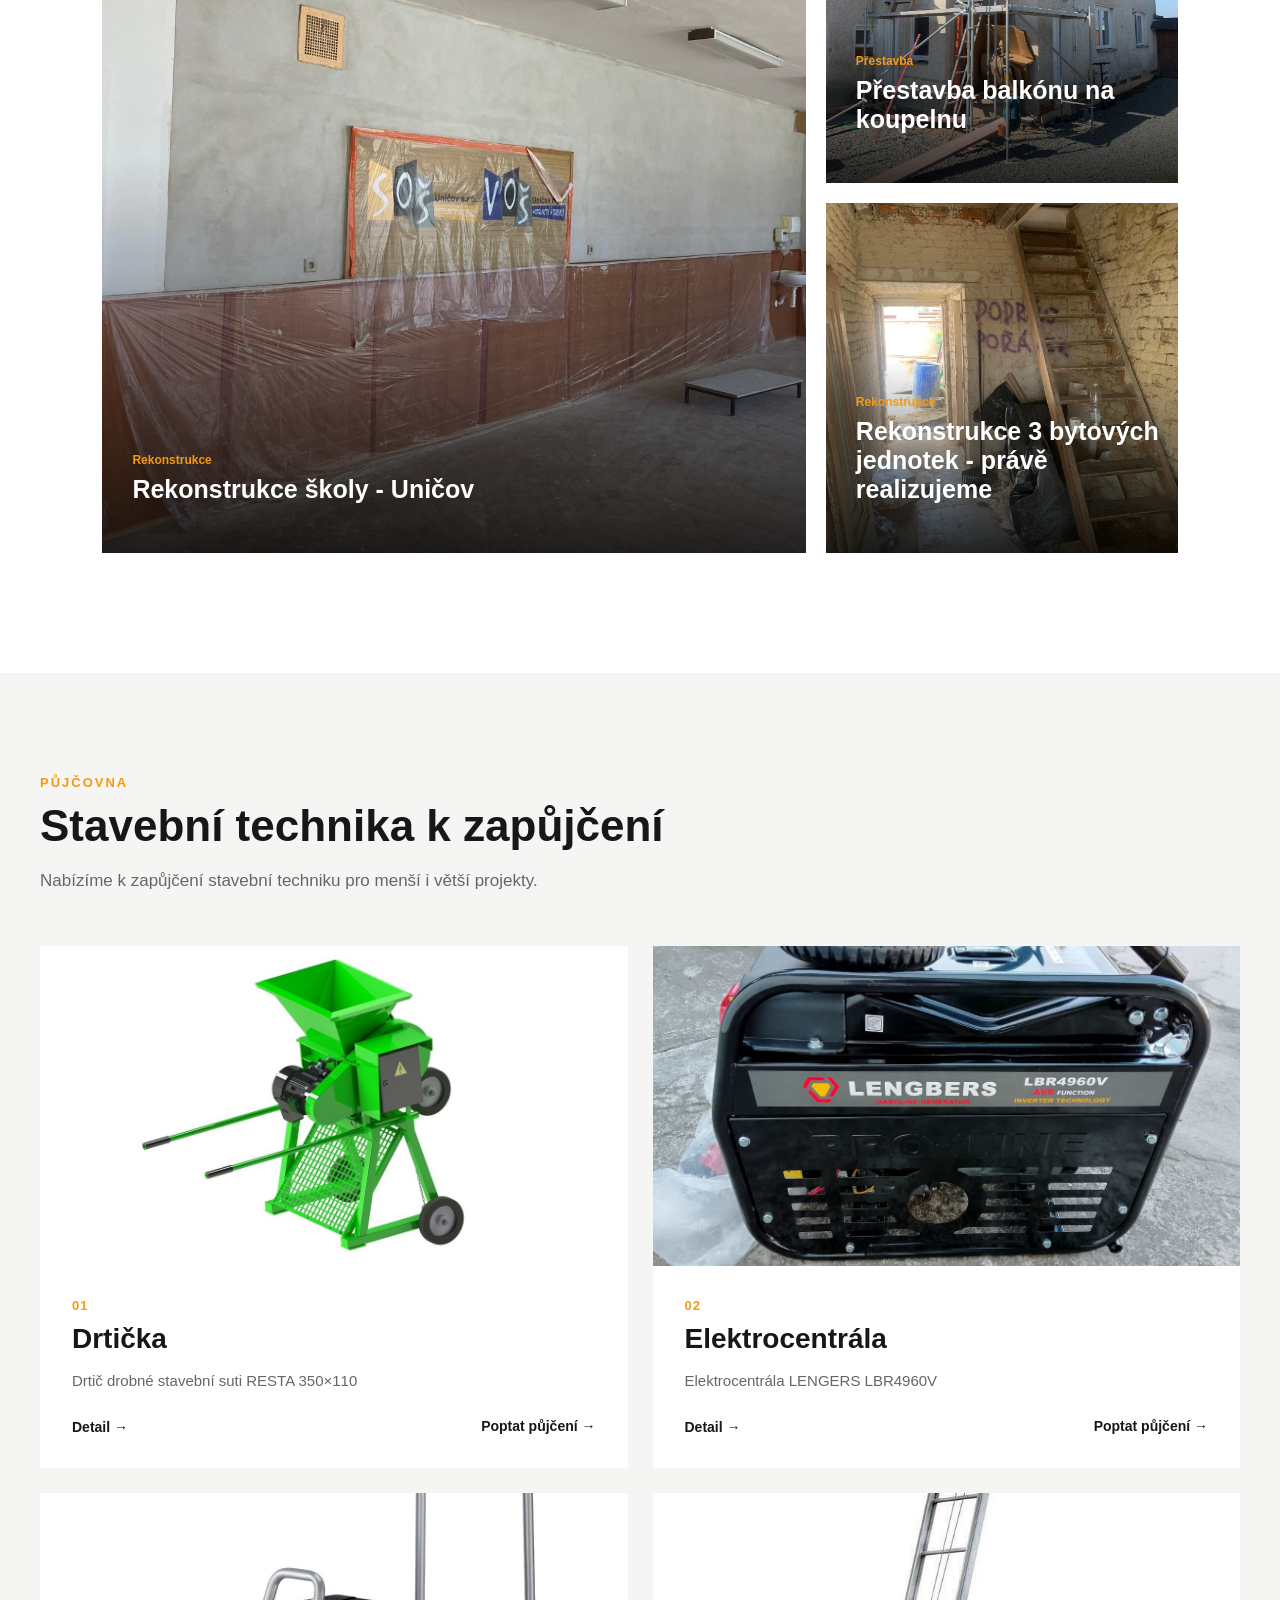
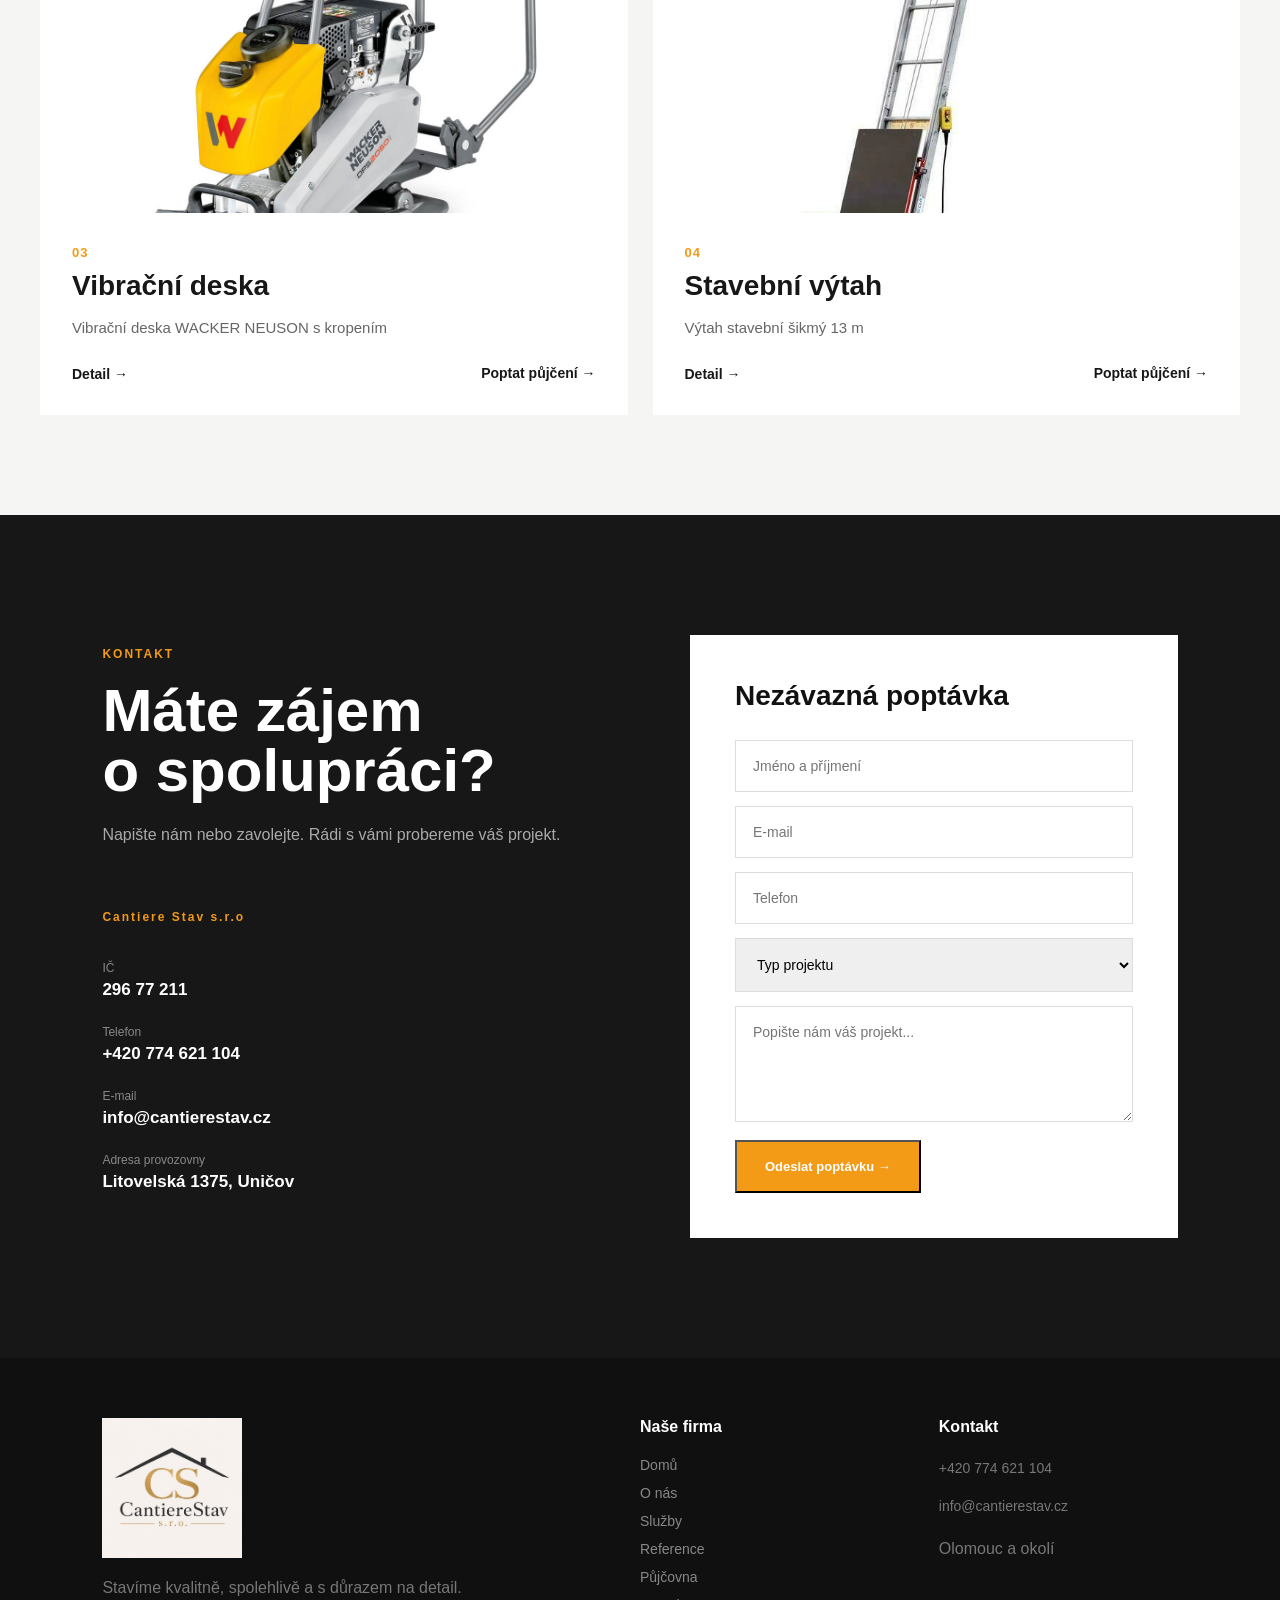
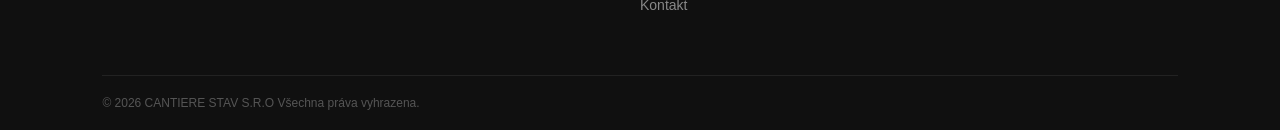
==== commit 7256c1df: "Update index.html" ====
--- a/index.html
+++ b/index.html
@@ -381,7 +381,7 @@
 <!-- Vibrační deska -->
 <div class="rental-card">
 <div class="rental-image">
-<img src="vibrdesk.png" alt="Vibrační deska">
+<img src="vibrdeesk.png" alt="Vibrační deska">
 </div>
 
 <div class="rental-content">
@@ -565,7 +565,7 @@
 <a href="#about">O nás</a>
 <a href="#services">Služby</a>
 <a href="#projects">Reference</a>
-<a href="rental">Půjčovna</a>
+<a href="#rental">Půjčovna</a>
 <a href="#contact">Kontakt</a>
 </div>
 
--- a/style.css
+++ b/style.css
@@ -1572,6 +1572,13 @@
 
 }
 
-
-
-
+@media (max-width: 1200px) {
+    .rental-modal-photo {
+        display: none;
+        }
+    }
+        
+
+
+
+
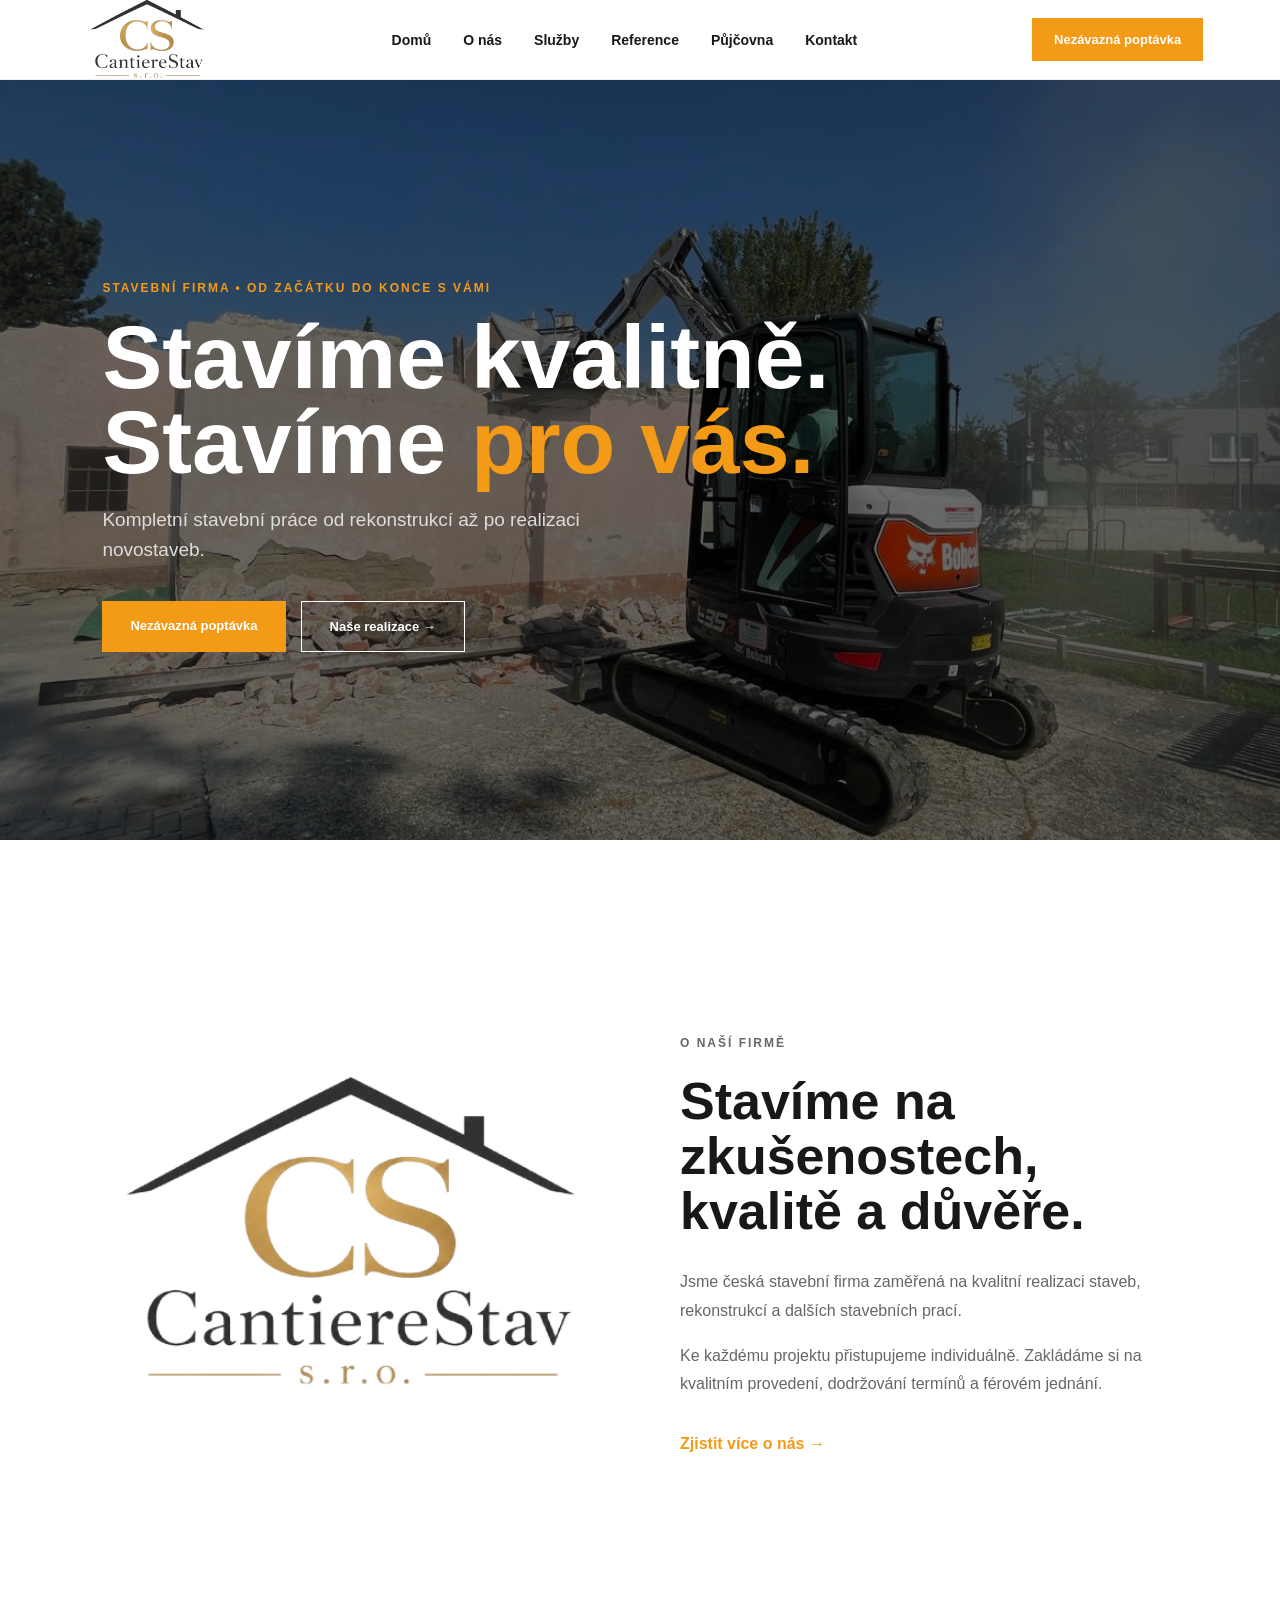
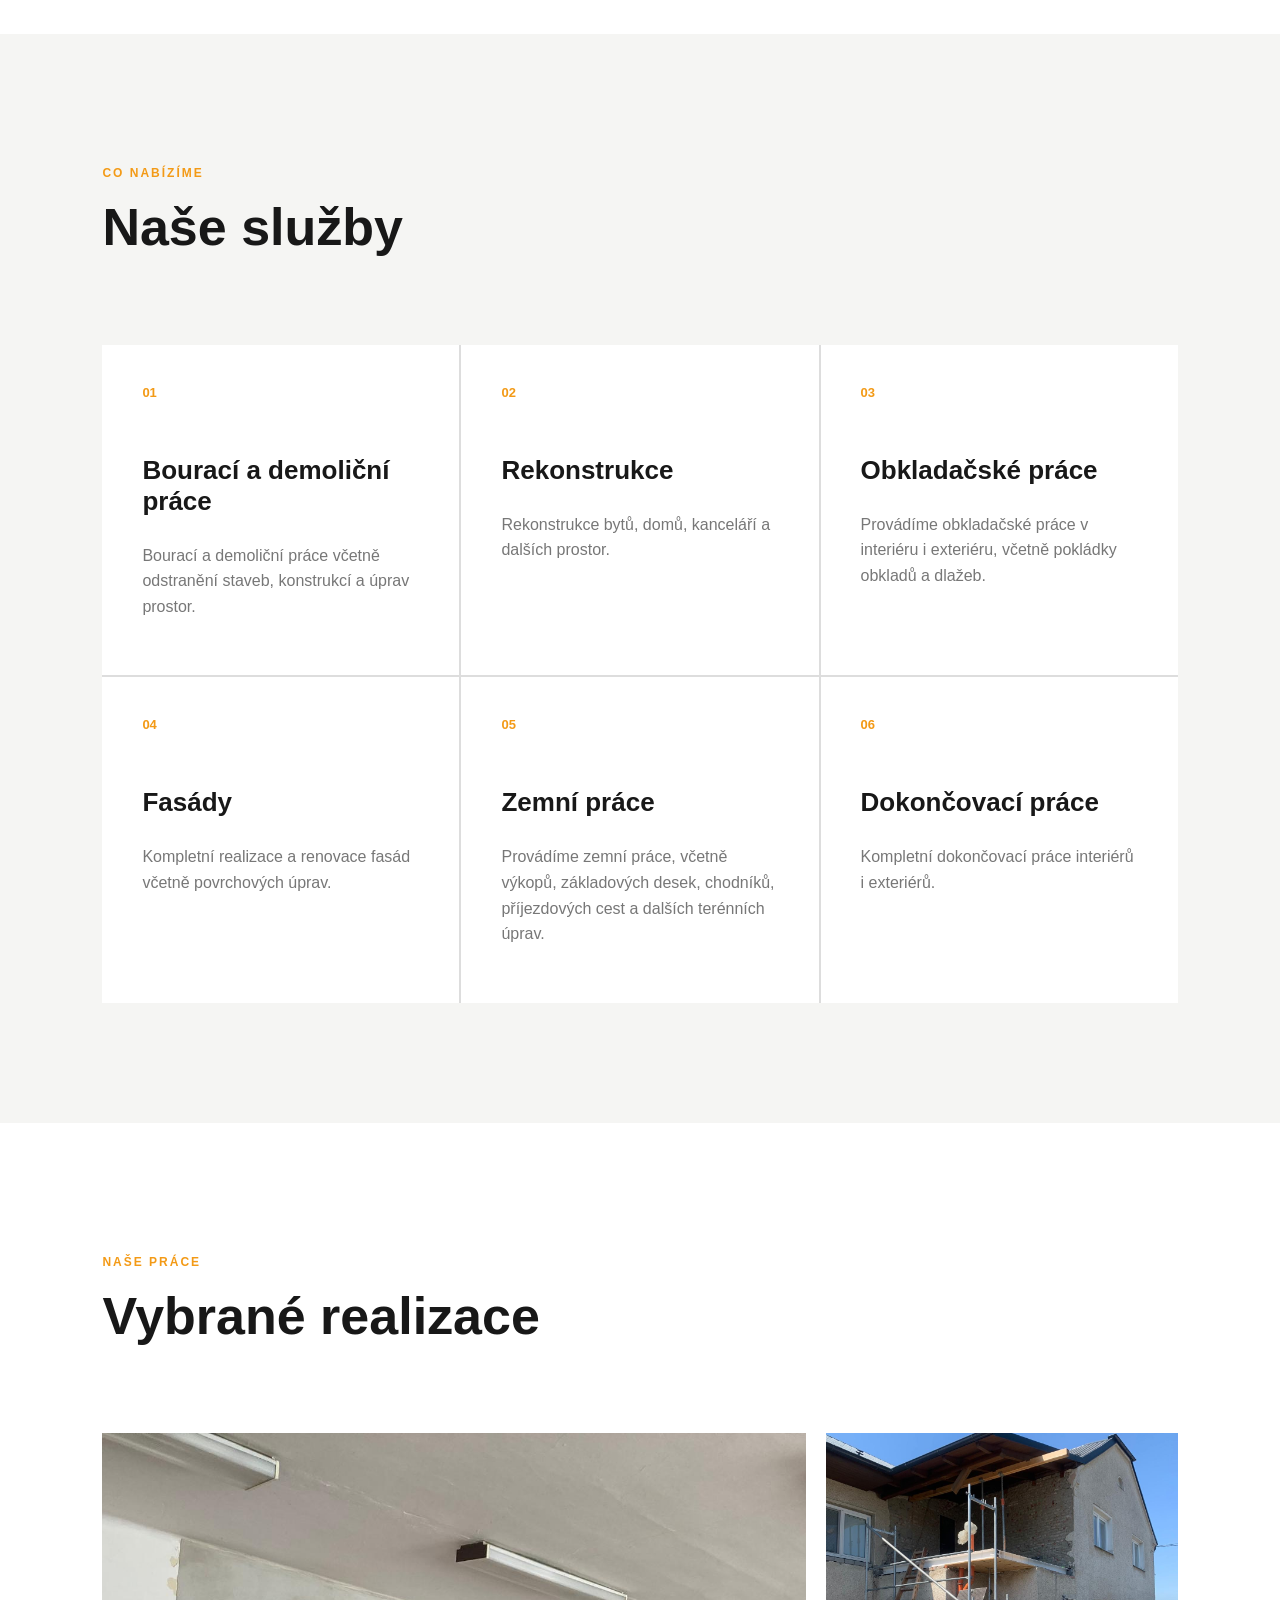
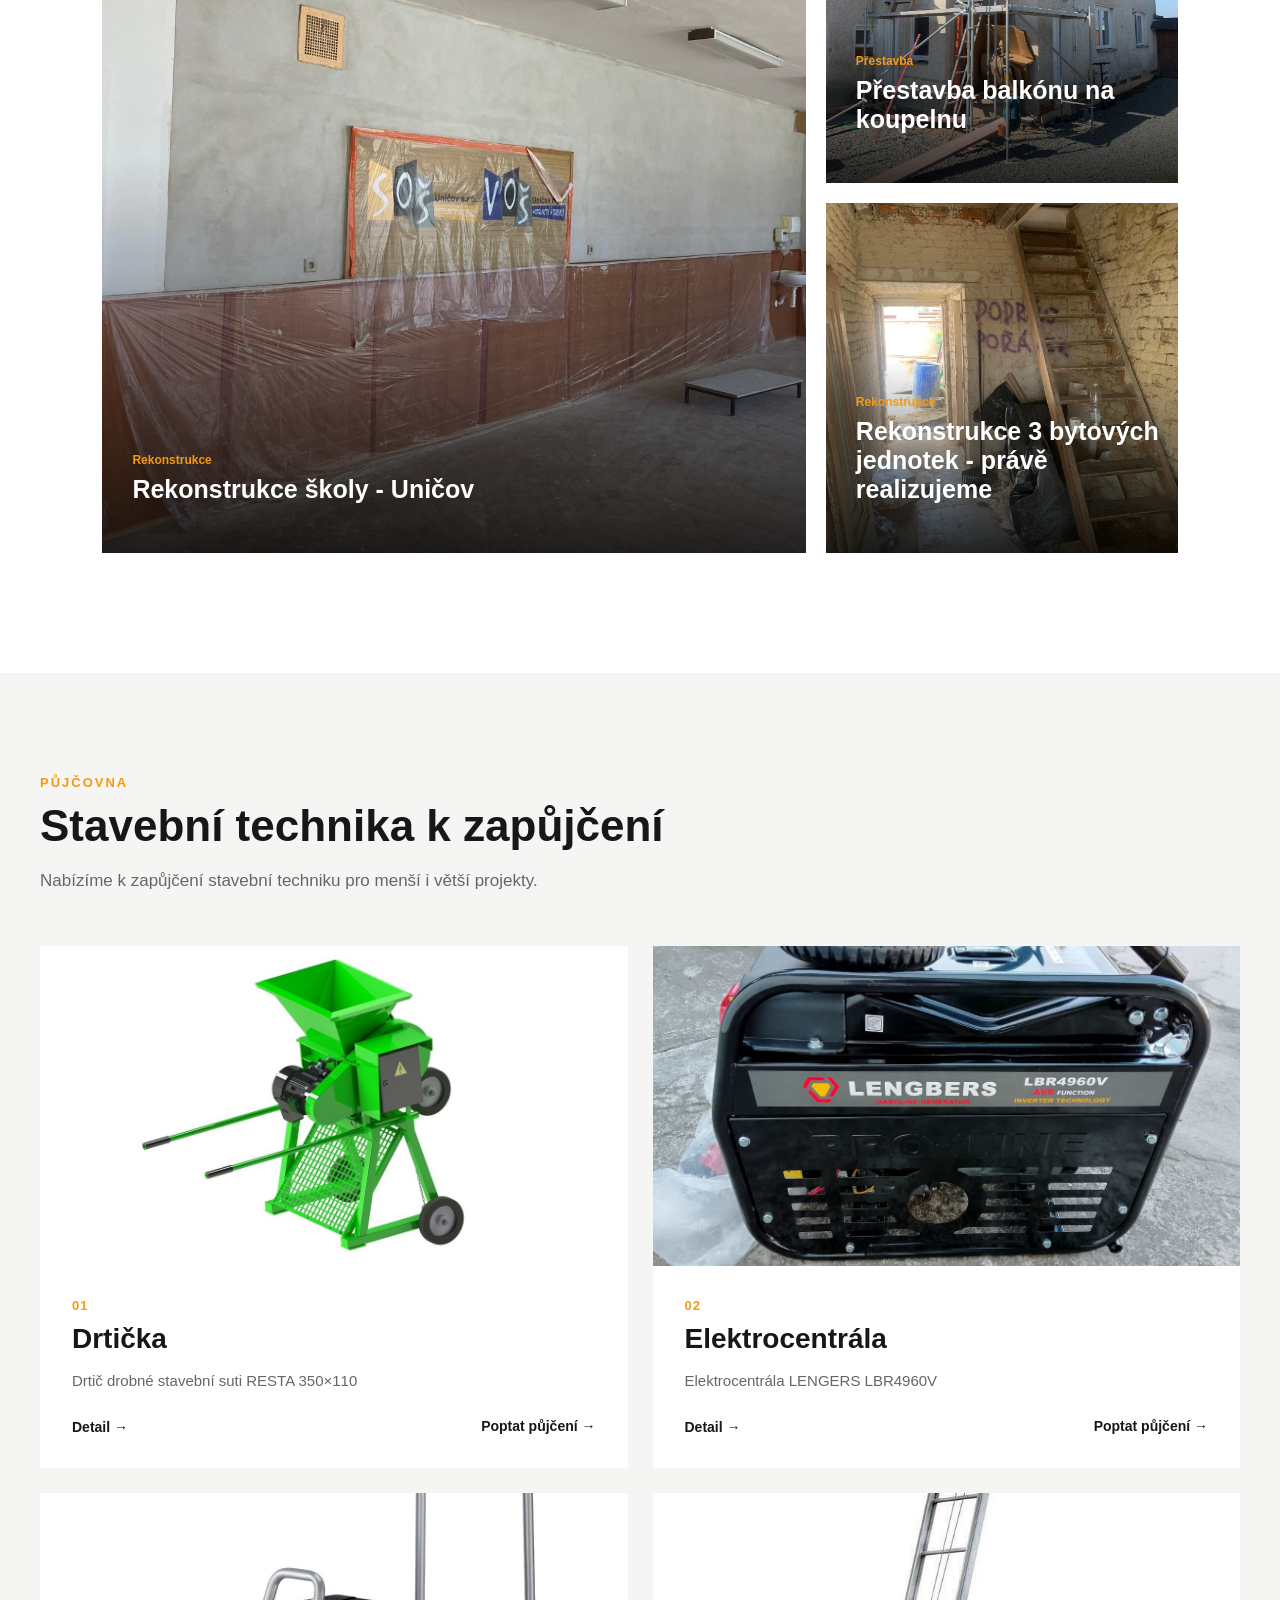
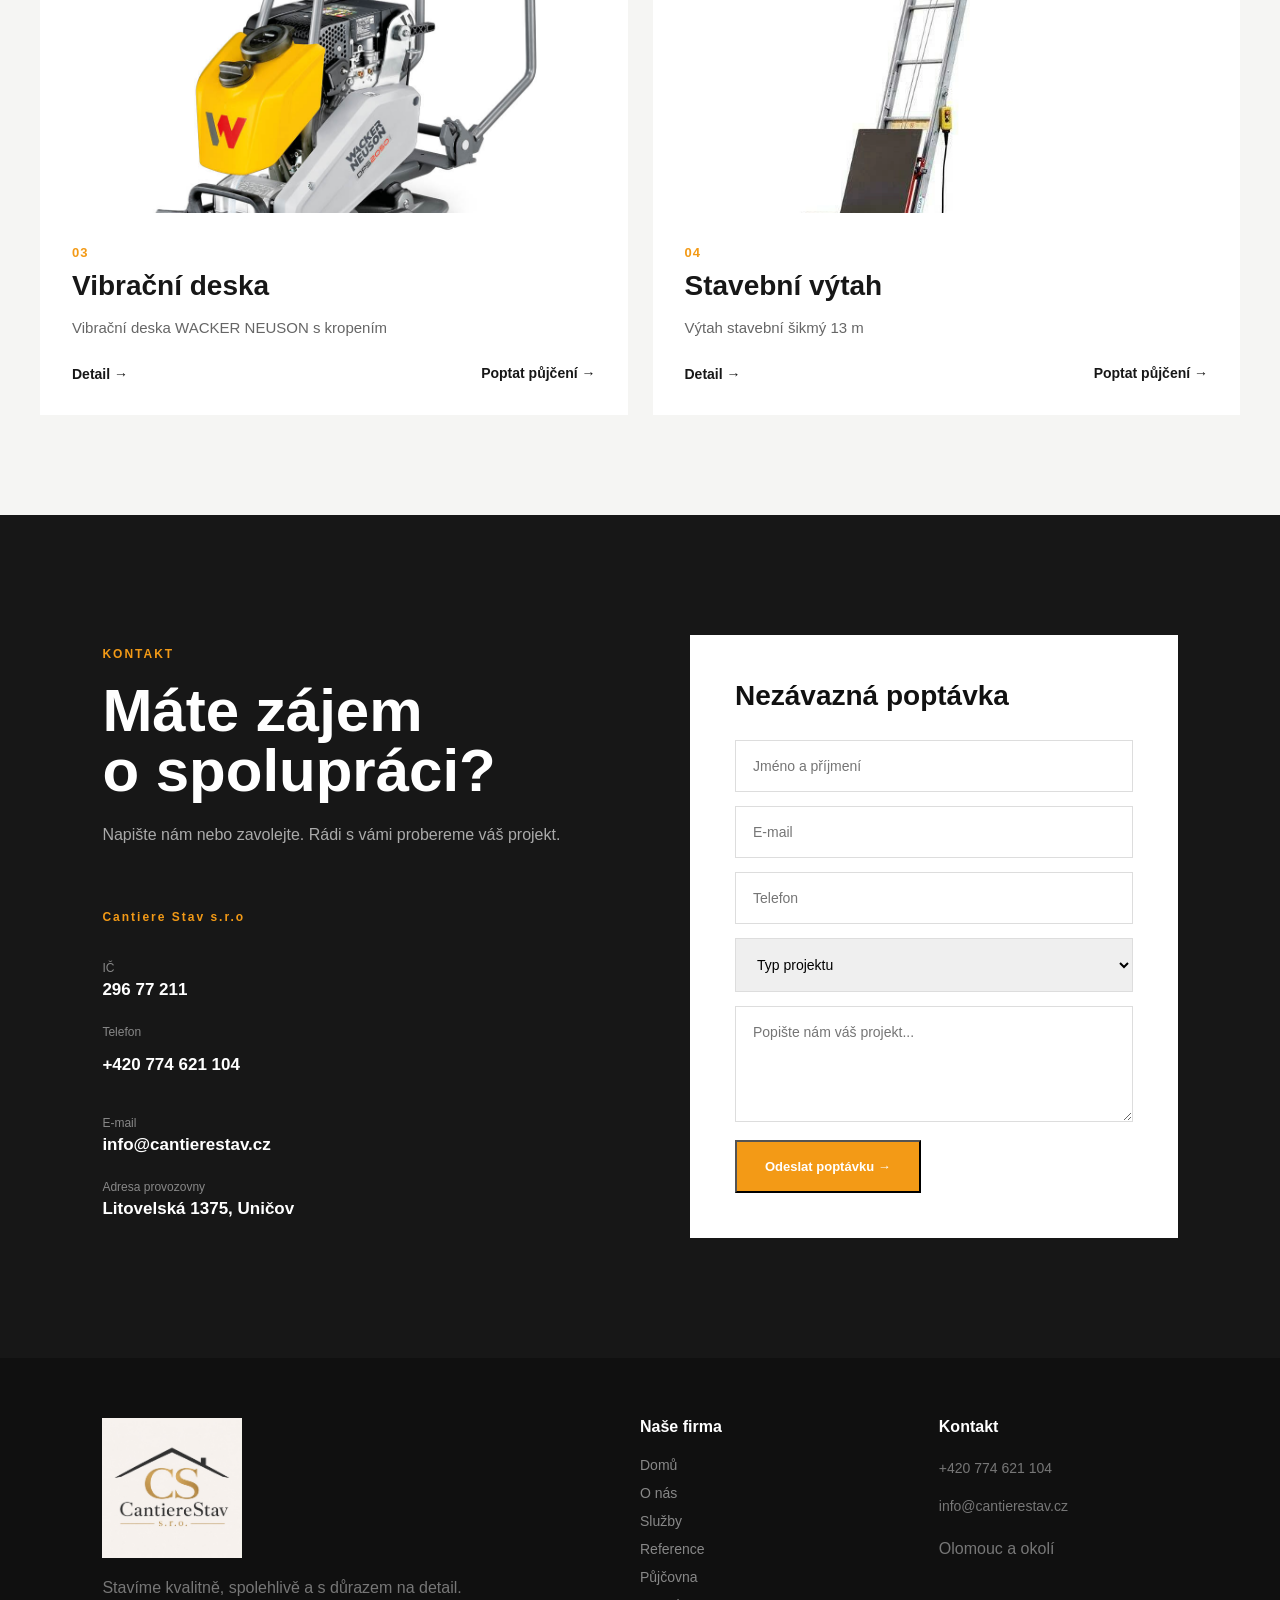
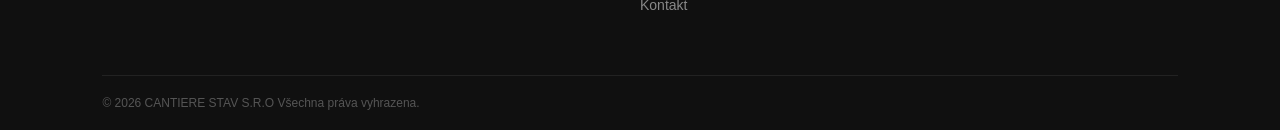
==== commit 002e7c7c: "Update index.html" ====
--- a/index.html
+++ b/index.html
@@ -471,9 +471,8 @@
 
 <div>
 <span>Telefon</span>
-<a href="+420774621104">
-    <strong>+420 774 621 104</strong>
-</a>
+<a href="tel:+420774621104">
+<p><strong>+420 774 621 104</strong></p></a>
 </div>
 
 <div>
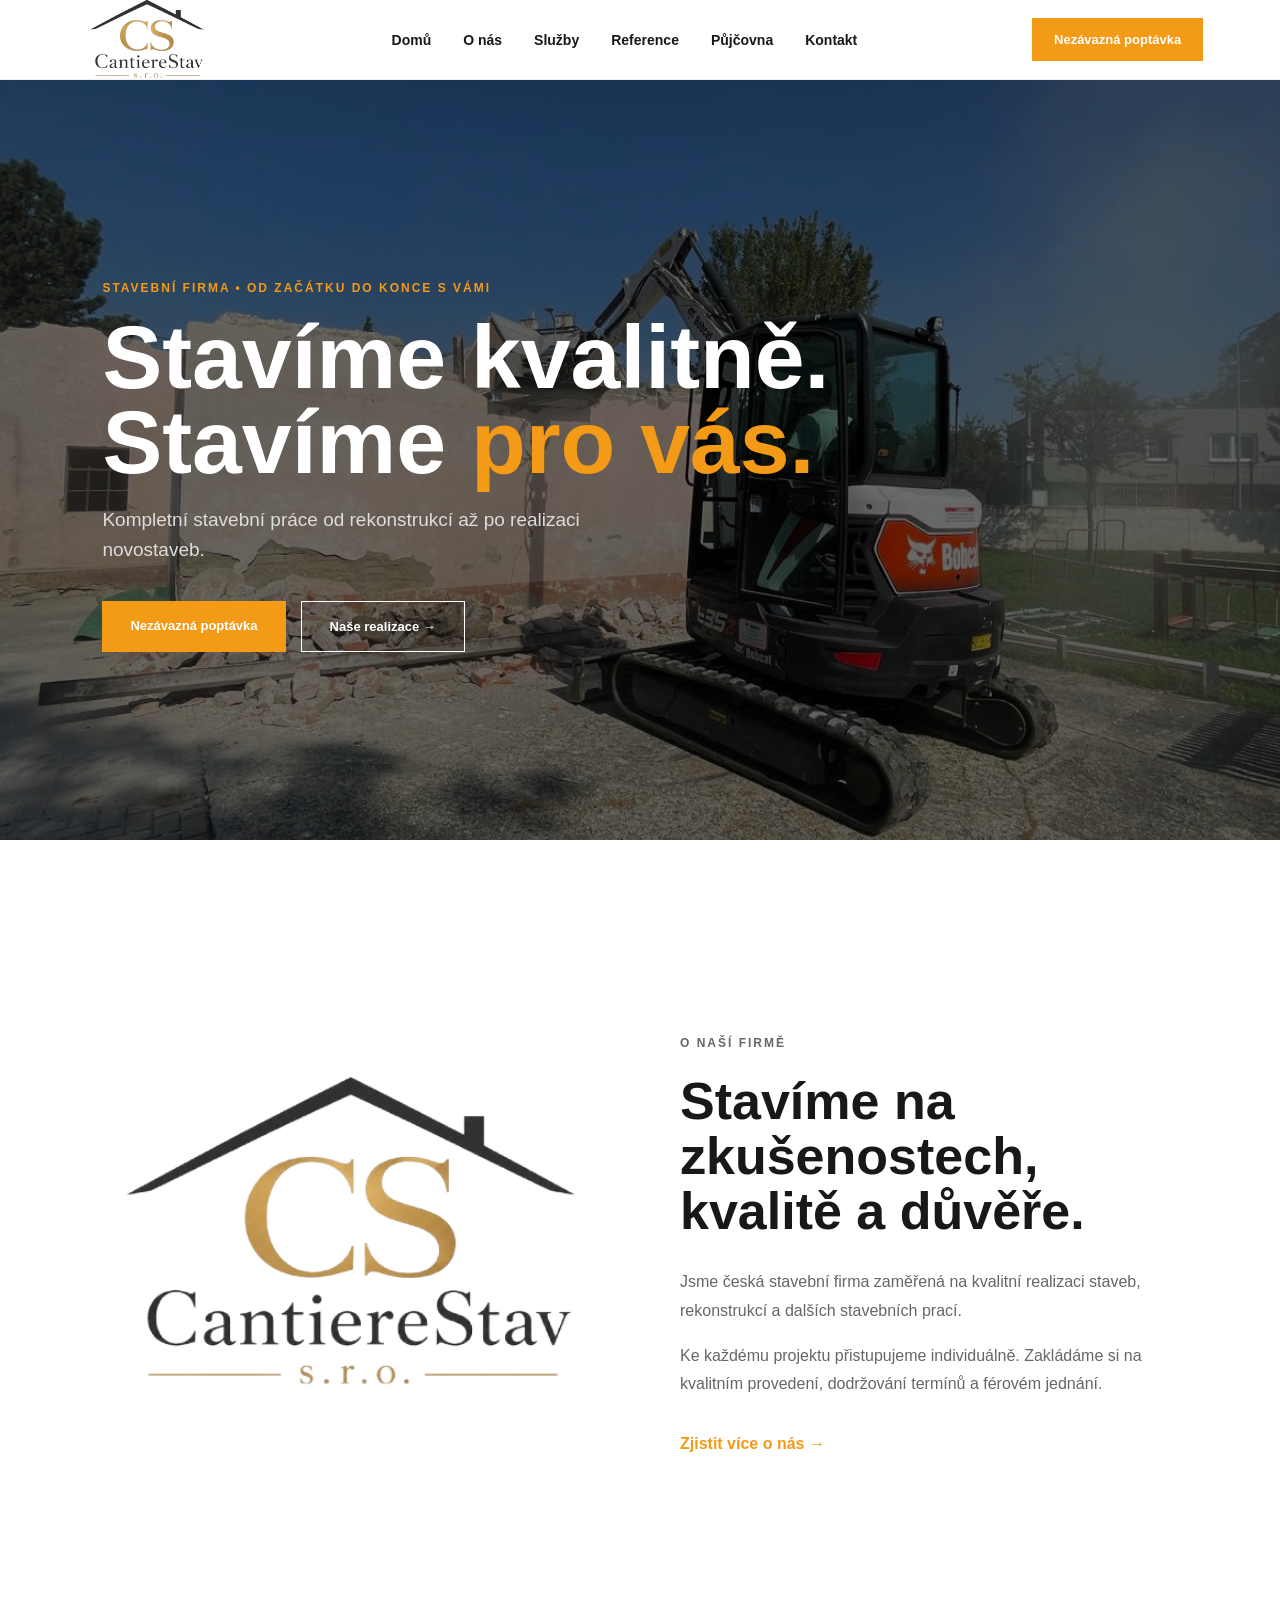
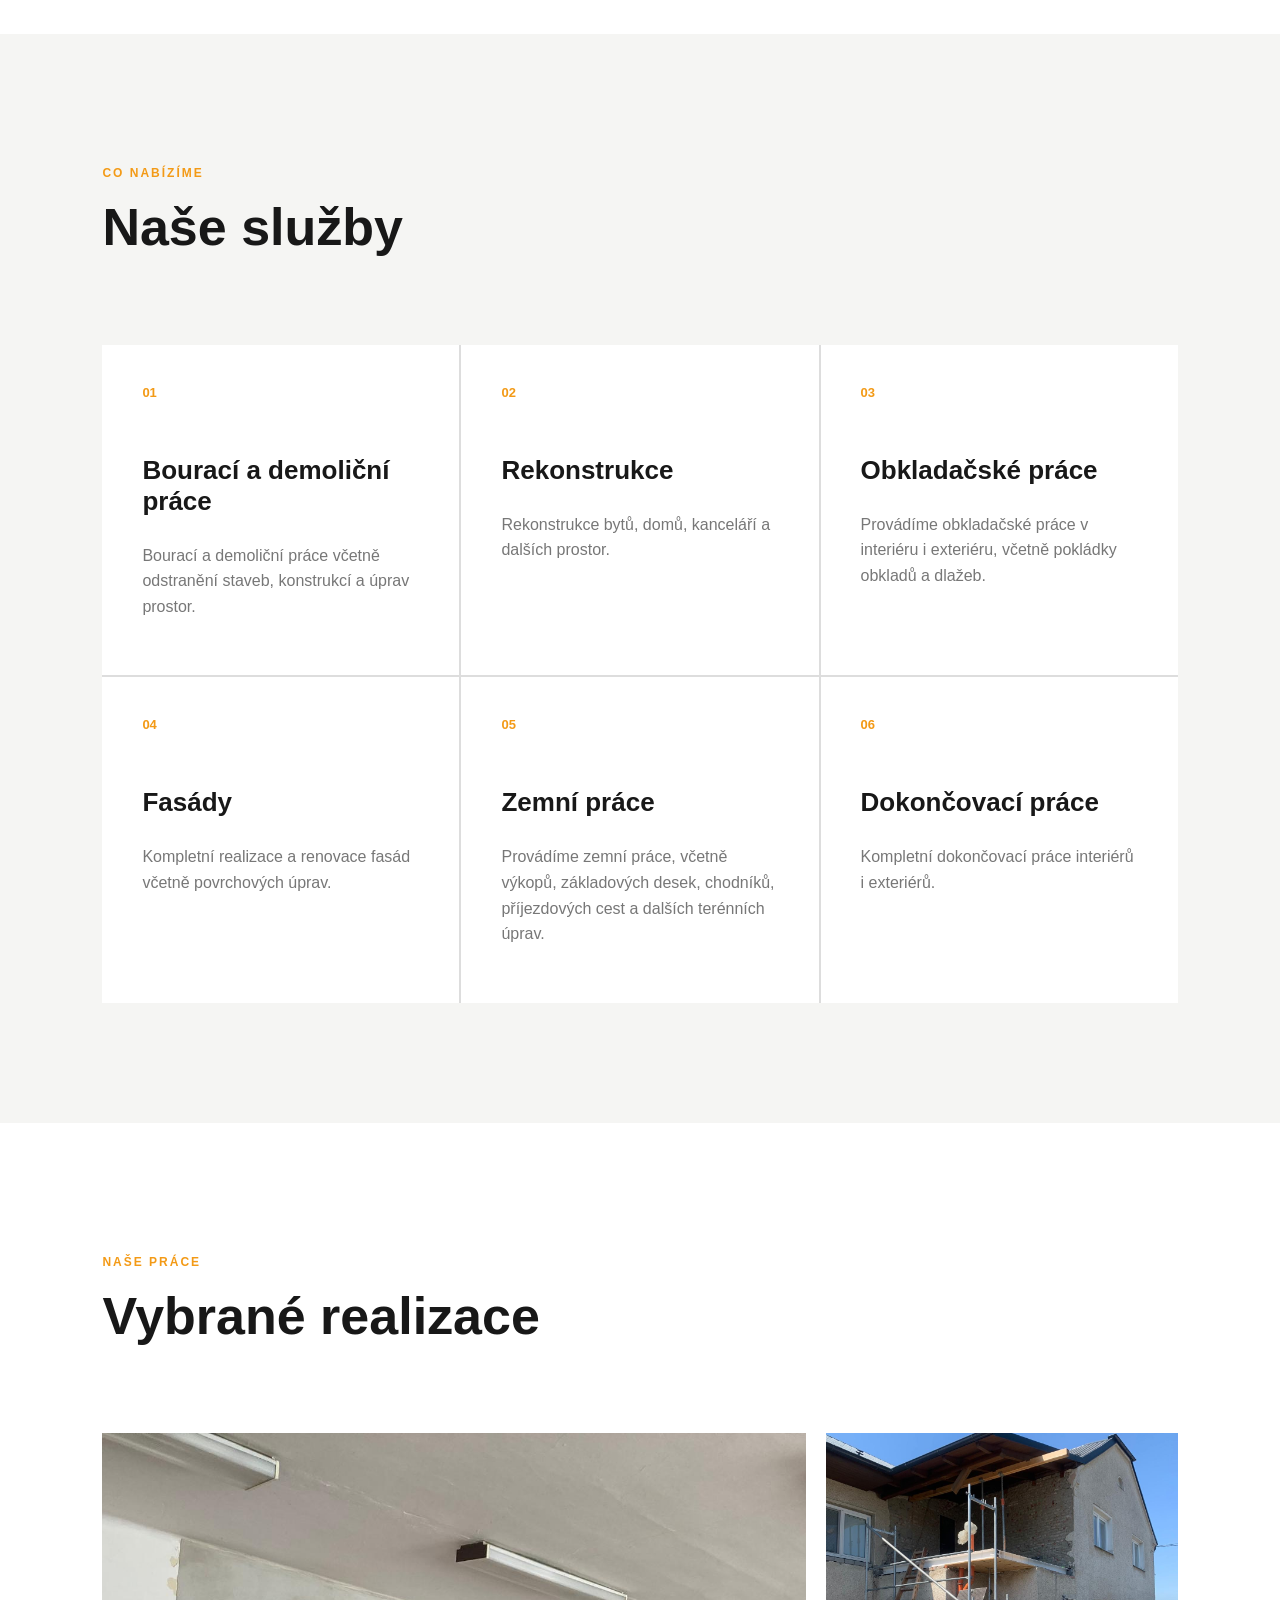
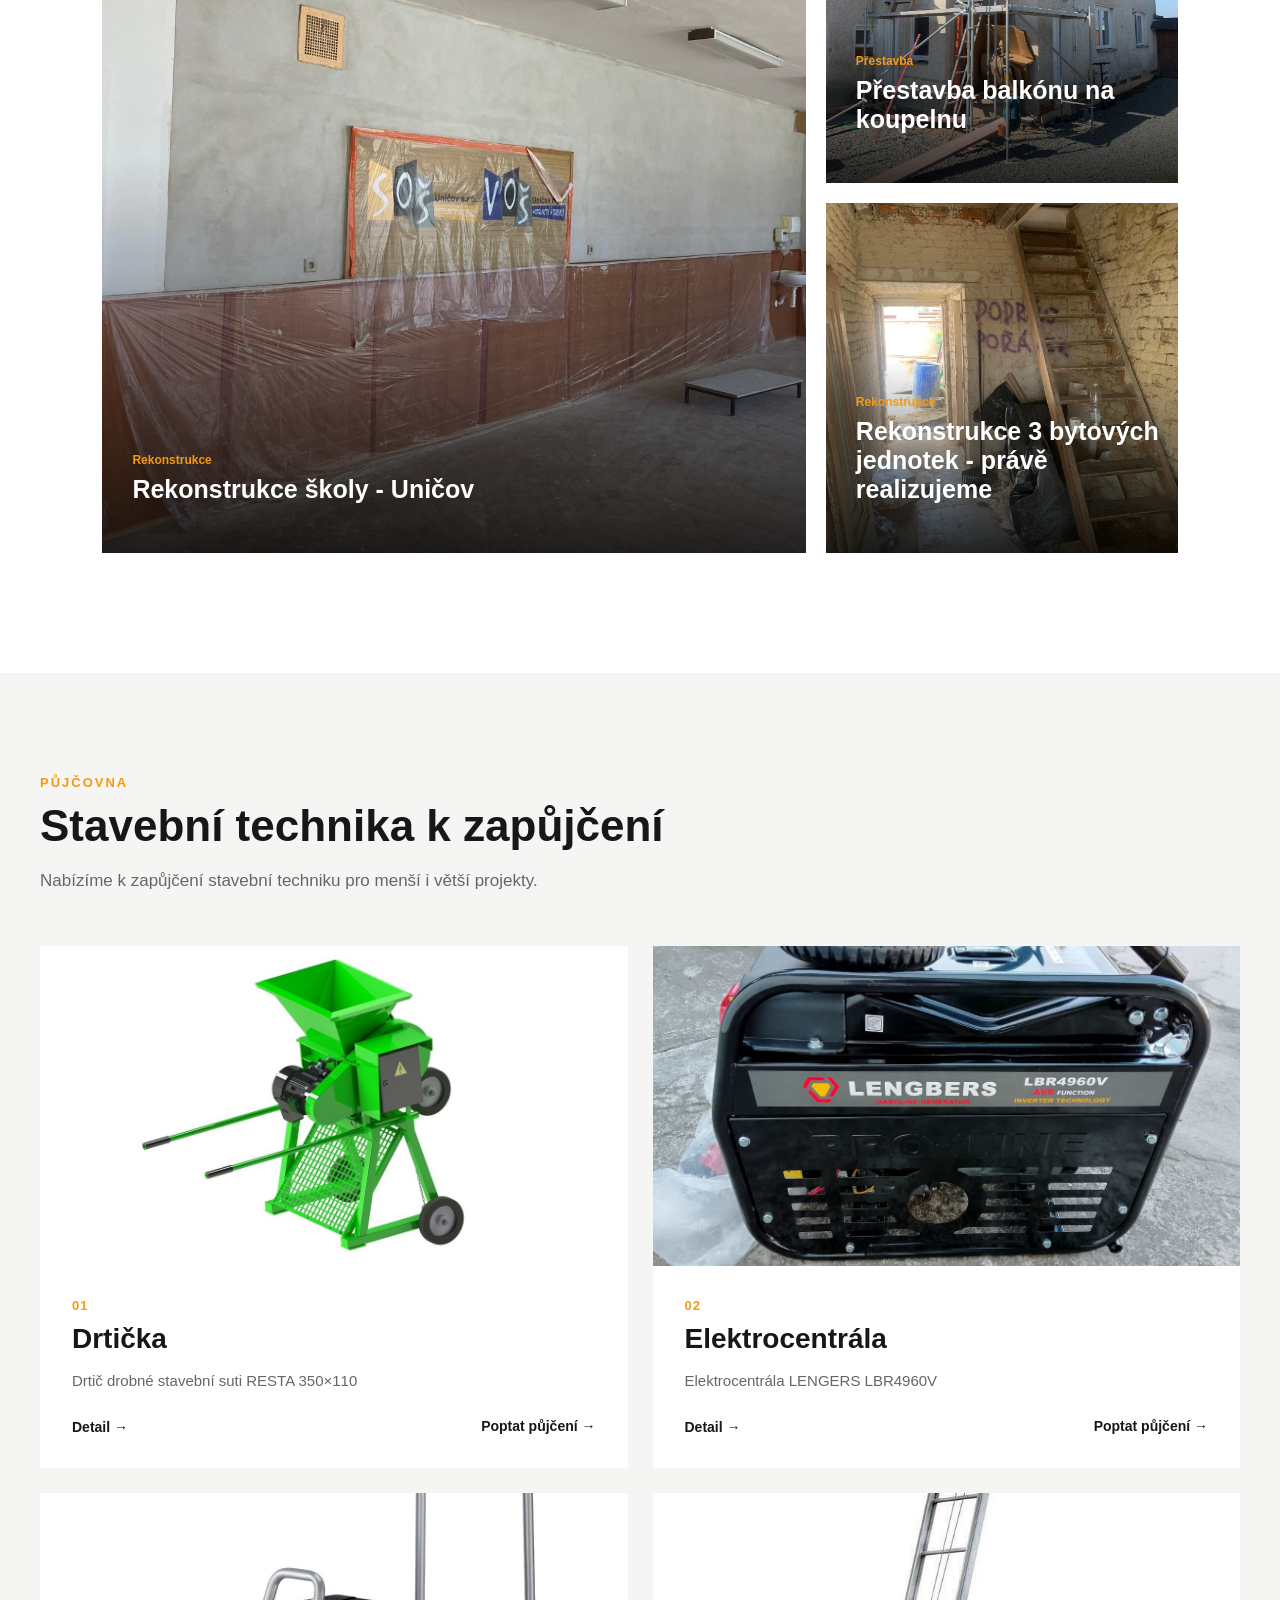
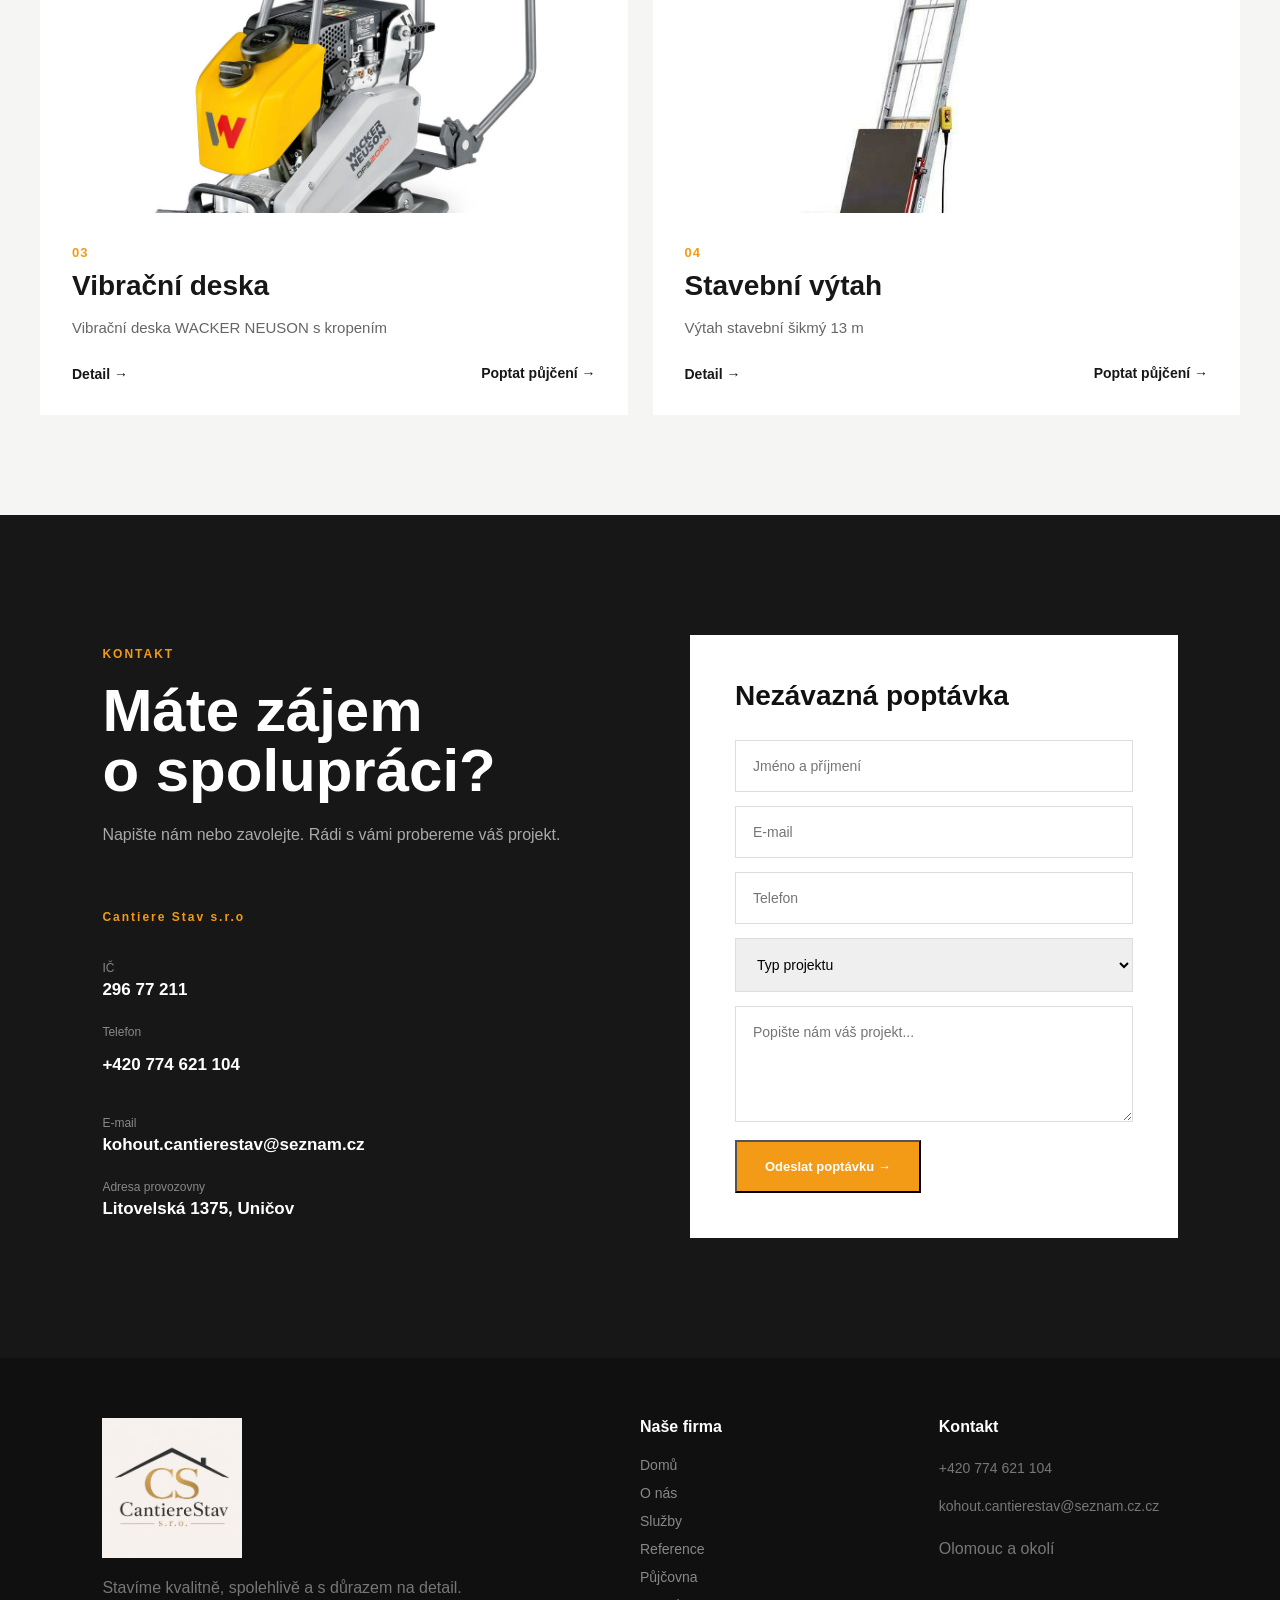
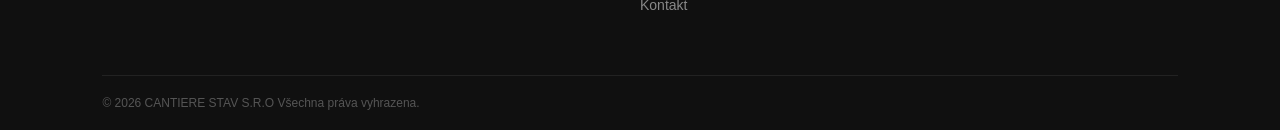
==== commit f20d5e7a: "Update index.html" ====
--- a/index.html
+++ b/index.html
@@ -1,6 +1,7 @@
 <!DOCTYPE html>
 <html lang="cs">
 <head>
+<link rel="icon" href="logo.png">
 <meta charset="UTF-8">
 <meta name="viewport" content="width=device-width, initial-scale=1.0">
 
@@ -477,8 +478,8 @@
 
 <div>
 <span>E-mail</span>
-<a href="mailto:info@cantierestav.cz">
-    <strong>info@cantierestav.cz</strong>
+<a href="mailto:kohout.cantierestav@seznam.cz">
+    <strong>kohout.cantierestav@seznam.cz</strong>
 </a>
 </div>
 
@@ -574,8 +575,8 @@
 
 <a href="tel:+420774621104">
 <p>+420 774 621 104</p></a>
-<a href="mailto:info@cantierestav.cz">
-<p>info@cantierestav.cz</p></a>
+<a href="mailto:kohout@cantierestav@seznam.cz">
+<p>kohout.cantierestav@seznam.cz.cz</p></a>
 <p>Olomouc a okolí</p>
 </div>
 
